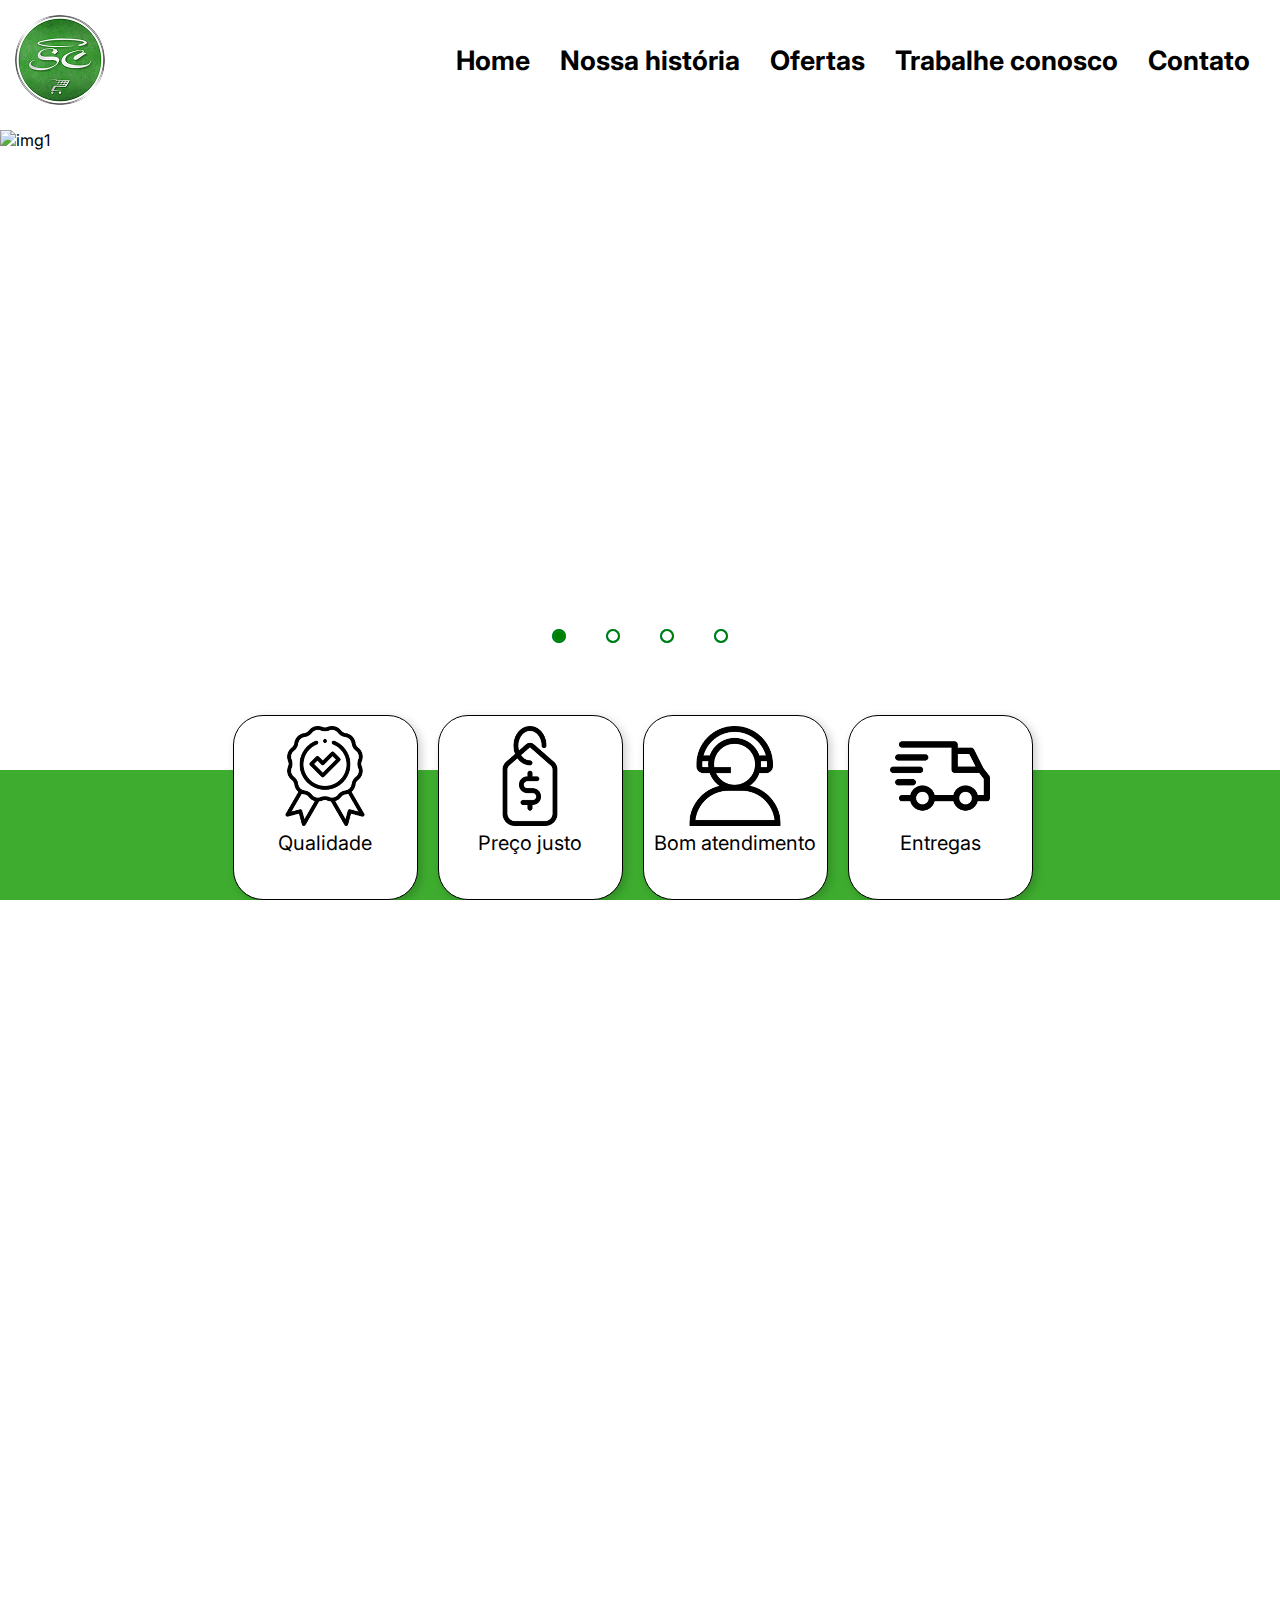
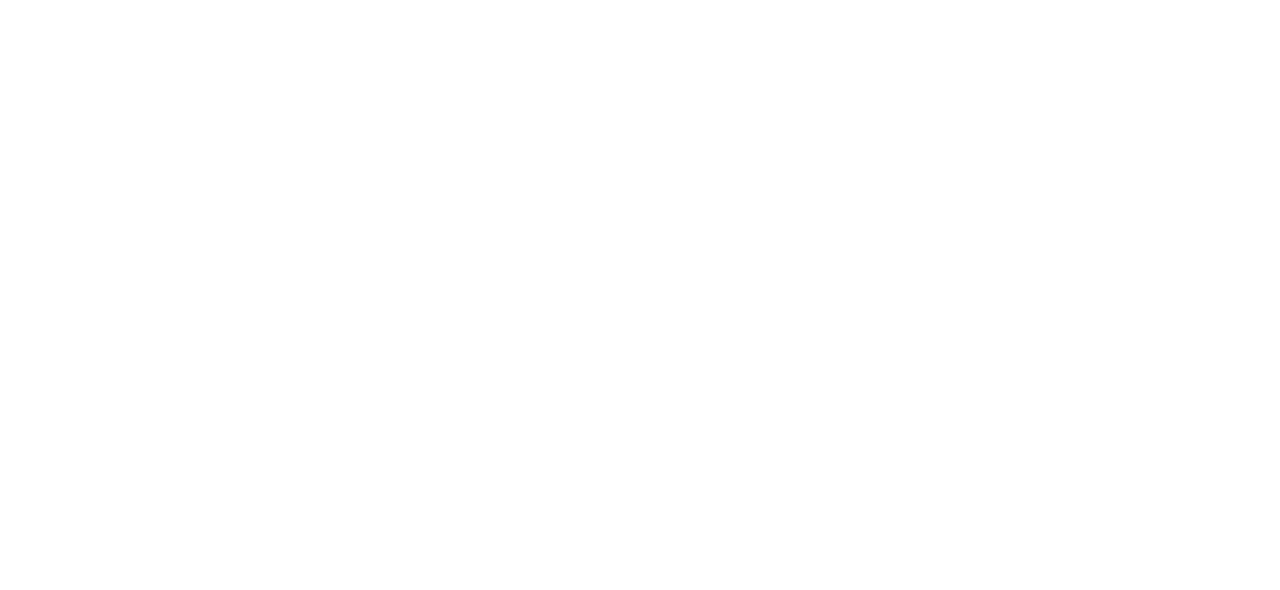
==== index.html @ c466f3b8 "estruturação do slider" ====
<!DOCTYPE html>
<html lang="pt-br">

<head>
  <meta charset="UTF-8">
  <meta name="viewport" content="width=device-width, initial-scale=1.0">
  <title>Supermercado SãoCarlos</title>
  <link rel="stylesheet" href="style.css">
  <link rel="preconnect" href="https://fonts.googleapis.com">
  <link rel="preconnect" href="https://fonts.gstatic.com" crossorigin>
  <link href="https://fonts.googleapis.com/css2?family=Inter:ital,opsz,wght@0,14..32,100..900;1,14..32,100..900&display=swap" rel="stylesheet">
</head>

<body>
  <header>
    <img src="./imagens/index/logo.png" alt="iconemercado">
    <nav>
      <ul>
        <li><a href="./index.html">Home</a></li>
        <li><a href="./nossahistoria.html">Nossa história</a></li>
        <li><a href="./ofertas.html">Ofertas</a></li>
        <li><a href="./trabalheconosco.html">Trabalhe conosco</a></li>
        <li><a href="./contato.html">Contato</a></li>
      </ul>
    </nav>
  </header>
  <main>
    <div class="slider">
      <div class="slides">
        <!--Radio-->
        <input type="radio" name="radio-btn" id="radio1">
        <input type="radio" name="radio-btn" id="radio2">
        <input type="radio" name="radio-btn" id="radio3">
        <input type="radio" name="radio-btn" id="radio4">
        <!--Fim Radio buttons-->
        <!--Slides imagens-->
        <div class="slide first">
          <img src="https://sujeitoprogramador.com/wp-content/uploads/2021/03/thumb-video.png" alt="img1">
        </div>
        <div class="slide">
          <img src="https://sujeitoprogramador.com/wp-content/uploads/2021/09/thumb.png" alt="img2">
        </div>
        <div class="slide">
          <img src="https://sujeitoprogramador.com/wp-content/uploads/2021/06/thumpost.png" alt="img3">
        </div>
        <div class="slide">
          <img src="https://sujeitoprogramador.com/wp-content/uploads/2018/12/qualpc.png" alt="img4">
        </div>
        <!--Fim slides imagens-->
        <!--Navigation auto-->
        <div class="navigation-auto">
          <div class="auto-btn1"></div>
          <div class="auto-btn2"></div>
          <div class="auto-btn3"></div>
          <div class="auto-btn4"></div>
        </div>
      </div>
      <div class="manual-navigation">
        <label for="radio1" class="manual-btn"></label>
        <label for="radio2" class="manual-btn"></label>
        <label for="radio3" class="manual-btn"></label>
        <label for="radio4" class="manual-btn"></label>
      </div>
    </div>
    <div class="quadrados">
      <div class="qualidade">
        <img src="./imagens/index/image1.png" alt="imagem">
        <p>Qualidade</p>
      </div>
      <div class="precojusto">
        <img src="./imagens/index/image2.png" alt="imagem">
        <p>Preço justo</p>
      </div>
      <div class="atendimento">
        <img src="./imagens/index/image3.png" alt="imagem">
        <p>Bom atendimento</p>
      </div>
      <div class="entregas">
        <img src="./imagens/index/image 4.png" alt="imagem">
        <p>Entregas</p>
      </div>
    </div>
    <div class="ofertasdia">
      <h2>Ofertas do dia</h2>
      <p>Referente ao dia 00/00/0000 até o dia 00/00/0000</p>
    </div>
    <div class="encomendas">
      <h2>Encomende suas compras</h2>
      <p>Levaremos até você <img src="" alt=""></p>
      <a href="/"><img src="./imagens/index/whatsapp.png" alt="imgzap">Encomendar</a>
    </div>
    <div class="conhecamercado">
      <h2>Conheça nosso mercado</h2>
      <iframe width="560" height="315" src="https://www.youtube.com/embed/LXb3EKWsInQ?si=wWZ_GEY2SlMzsTLs" title="YouTube video player" frameborder="0" allow="accelerometer; autoplay; clipboard-write; encrypted-media; gyroscope; picture-in-picture; web-share" referrerpolicy="strict-origin-when-cross-origin" allowfullscreen></iframe>
    </div>
    <div class="comoachar">
      <h2>Como nos achar</h2>
      <div class="gridmap">
        <div class="mapbox"><iframe src="https://www.google.com/maps/embed?pb=!1m18!1m12!1m3!1d3723.064448805074!2d-50.148378724967266!3d-21.070087980589612!2m3!1f0!2f0!3f0!3m2!1i1024!2i768!4f13.1!3m3!1m2!1s0x94962594e3938efb%3A0x237813ac8414fa59!2sSupermercado%20S%C3%A3o%20Carlos!5e0!3m2!1spt-BR!2sbr!4v1739805003700!5m2!1spt-BR!2sbr" width="600" height="450" style="border:0;" allowfullscreen="" loading="lazy" referrerpolicy="no-referrer-when-downgrade"></iframe></div>
        <div class="informacoesmapa">
          <h3>Endereço:</h3>
          <p>Av. Frei Marcelo Manília, 427 <br> Centro - Buritama - SP</p>
          <h3>Funcionamento:</h3>
          <p>Segunda a Sábado das 6:00 às 20:00 <br> Domingo das 6:00 às 13:00</p>
          <h3>Telefone</h3>
          <p>(18) 3691-2917</p>
          <a href="https://maps.app.goo.gl/c5a73NDTmuxBxToc8">Ver no maps</a>
        </div>
      </div>
    </div>
    <div class="cadastro"></div>
  </main>
  <footer> </footer>
  <script src="./script.js"></script>
</body>

</html>
---- style.css ----
* {
  margin: 0;
  padding: 0;
  box-sizing: border-box;
}

html,
body {
  margin: 0;
  padding: 0;
  box-sizing: border-box;
  font-family: "Inter";
  width: 100%;
  height: 100vh;
  overflow-x: hidden;
}

header {
  padding: 15px 15px 5px 15px;
  display: flex;
  justify-content: space-between;
  align-items: center;
  margin-bottom: 20px;
}

header ul {
  list-style: none;
  display: flex;
}

header img {
  width: 90px;
  height: 90px;
}

header a {
  color: black;
  font-weight: bold;
  font-size: 20pt;
  text-decoration: none;
  padding: 15px;
  transition: 0.15s;
}
header a:hover {
  border-bottom: 4px solid #3ead2f;
}

/* inicio slider */

.slider {
  margin: 0 auto 100px auto;
  width: 100vw;
  height: 60vh;
  overflow: hidden;
  position: relative;
}

.slides {
  width: 400%;
  height: 100%;
  display: flex;
}

.slides input {
  display: none;
}

.slide {
  width: 100vw;
  flex-shrink: 0;
  position: relative;
}

.slide img {
  width: 100vw;
  height: 100%;
  object-fit: cover;
}

.manual-navigation {
  position: absolute;
  bottom: 5%;
  left: 50%;
  transform: translateX(-50%);
  display: flex;
}

.manual-btn {
  border: 2px solid green;
  padding: 5px;
  border-radius: 10px;
  cursor: pointer;
  transition: 0.5s;
}

.manual-btn:not(:last-child) {
  margin-right: 40px;
}

.manual-btn:hover {
  background-color: green;
}

#radio1:checked ~ .first {
  margin-left: 0;
  transition: 1s;
}
#radio2:checked ~ .first {
  margin-left: -100vw;
  transition: 1s;
}
#radio3:checked ~ .first {
  margin-left: -200vw;
  transition: 1s;
}
#radio4:checked ~ .first {
  margin-left: -300vw;
  transition: 1s;
}

.navigation-auto div {
  border: 2px solid #20a6ff;
  padding: 5px;
  border-radius: 10px;
  cursor: pointer;
  transition: 0.5s;
}

.navigation-auto {
  position: absolute;
  bottom: 5%;
  left: 50%;
  transform: translateX(-50%);
  display: flex;
}

.navigation-auto div:not(:last-child) {
  margin-right: 40px;
}

#radio1:checked ~ .navigation-auto .auto-btn1 {
  background-color: green;
}
#radio2:checked ~ .navigation-auto .auto-btn2 {
  background-color: green;
}
#radio3:checked ~ .navigation-auto .auto-btn3 {
  background-color: green;
}
#radio4:checked ~ .navigation-auto .auto-btn4 {
  background-color: green;
}
/* fim slider */

.quadrados {
  background-color: #3ead2f;
  padding: 15px;
  text-align: center;
  font-size: 15pt;
}

.qualidade,
.precojusto,
.atendimento,
.entregas {
  background-color: #fff;
  width: 185px;
  height: 185px;
  border: 0.5px solid black;
  box-shadow: 3px 3px 10px rgba(0, 0, 0, 0.2);
  border-radius: 30px;
  text-align: center;
  display: inline-block;
  margin-right: 15px;
  padding: 10px 10px 0px 10px;
  position: relative;
  top: -70px;
}

.encomendas {
  padding: 15px;
  text-align: center;
}

.encomendas a {
  color: black;
  margin: auto;
  text-decoration: none;
  padding: 15px;
  border: 1px solid black;
  border-radius: 5px;
  display: inline-block;
}

.encomendas img {
  display: inline-block;
  width: 50px;
  height: 50px;
}

.conhecamercado {
  background-color: #3ead2f;
  text-align: center;
  padding: 15px;
}

.comoachar {
  padding: 15px;
}

.comoachar h2 {
  text-align: center;
}

.gridmap {
  display: grid;
  grid-template-columns: 1fr 1fr;
  padding: 10px;
}

.mapbox {
  position: relative;
  height: 500px;
  width: 600px;
  background: #fff;
}

.mapbox iframe {
  width: 100%;
  height: 100%;
}

.informacoesmapa a {
  text-decoration: none;
  color: #fff;
  background-color: #3ead2f;
  padding: 15px;
  margin: 15px;
  border-radius: 15px;
}

.cadastro {
  background-color: #3ead2f;
}

footer {
  background-color: #3ead2f;
}
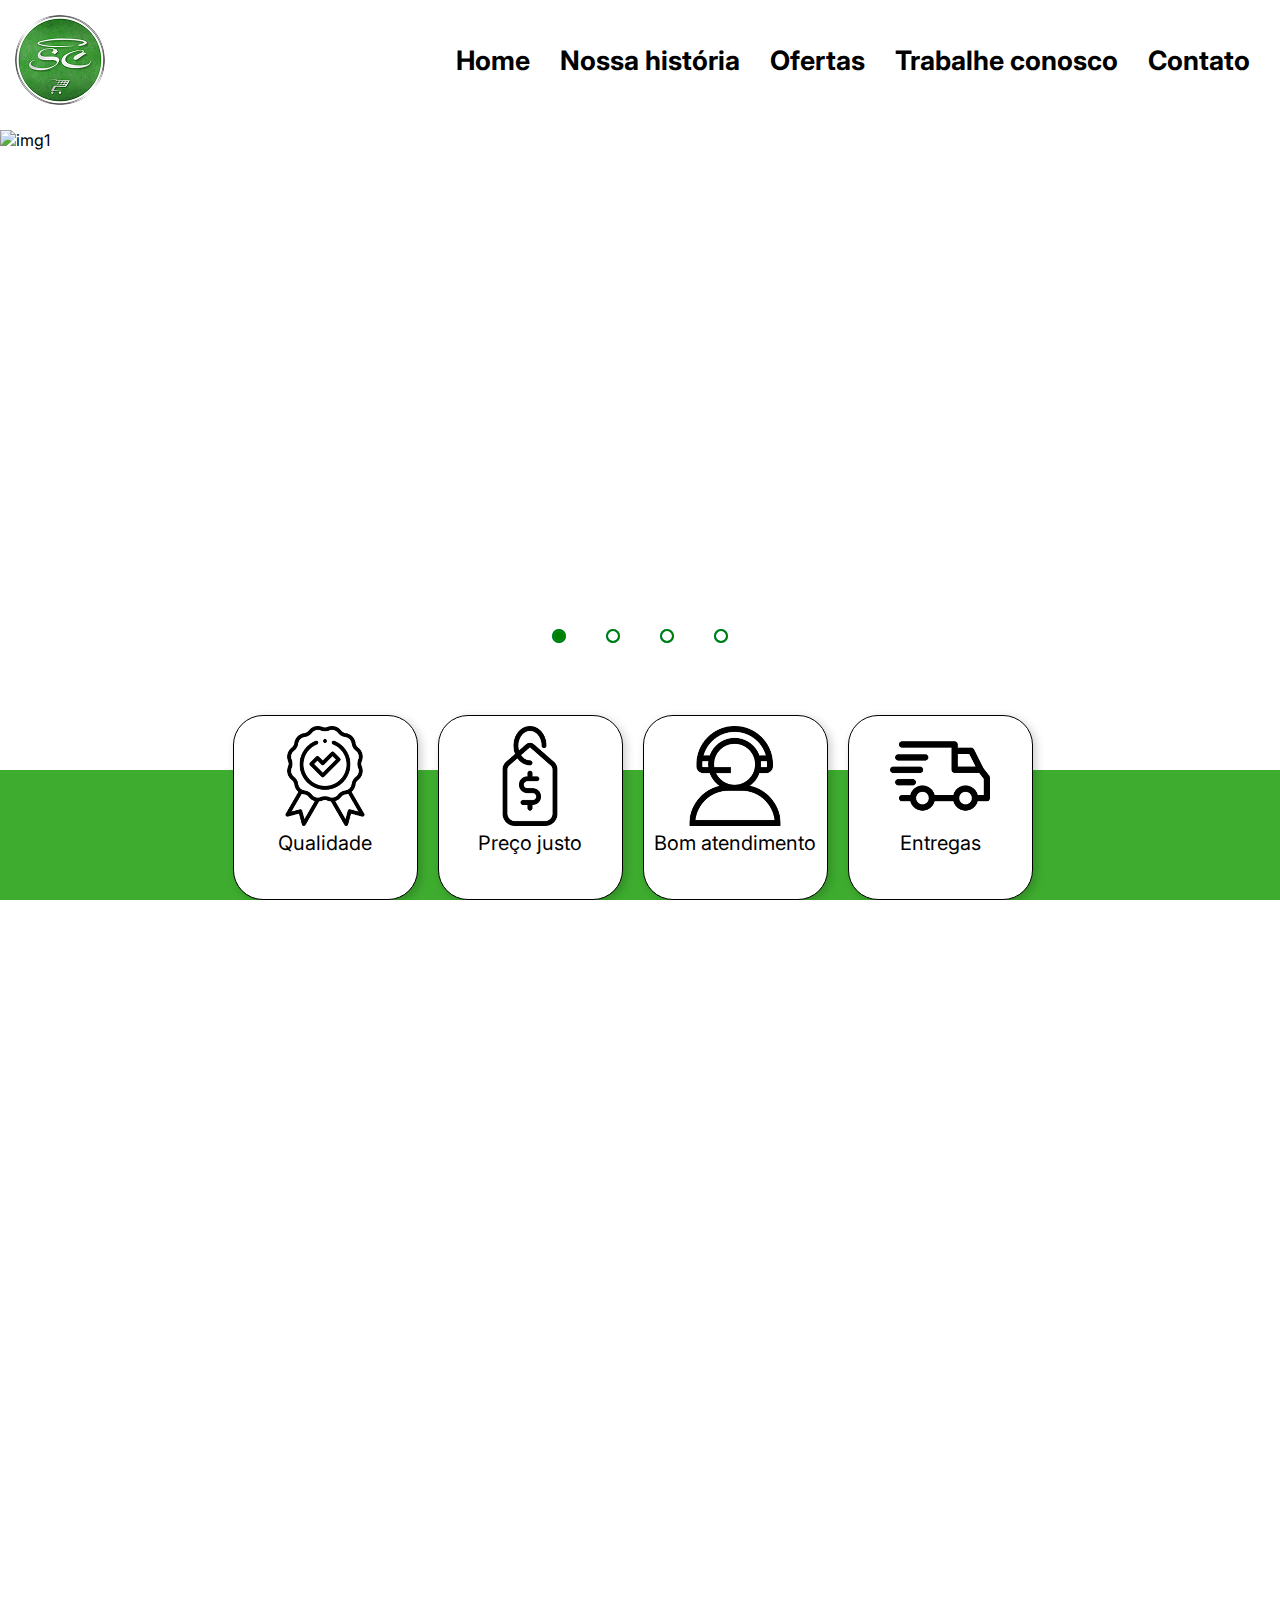
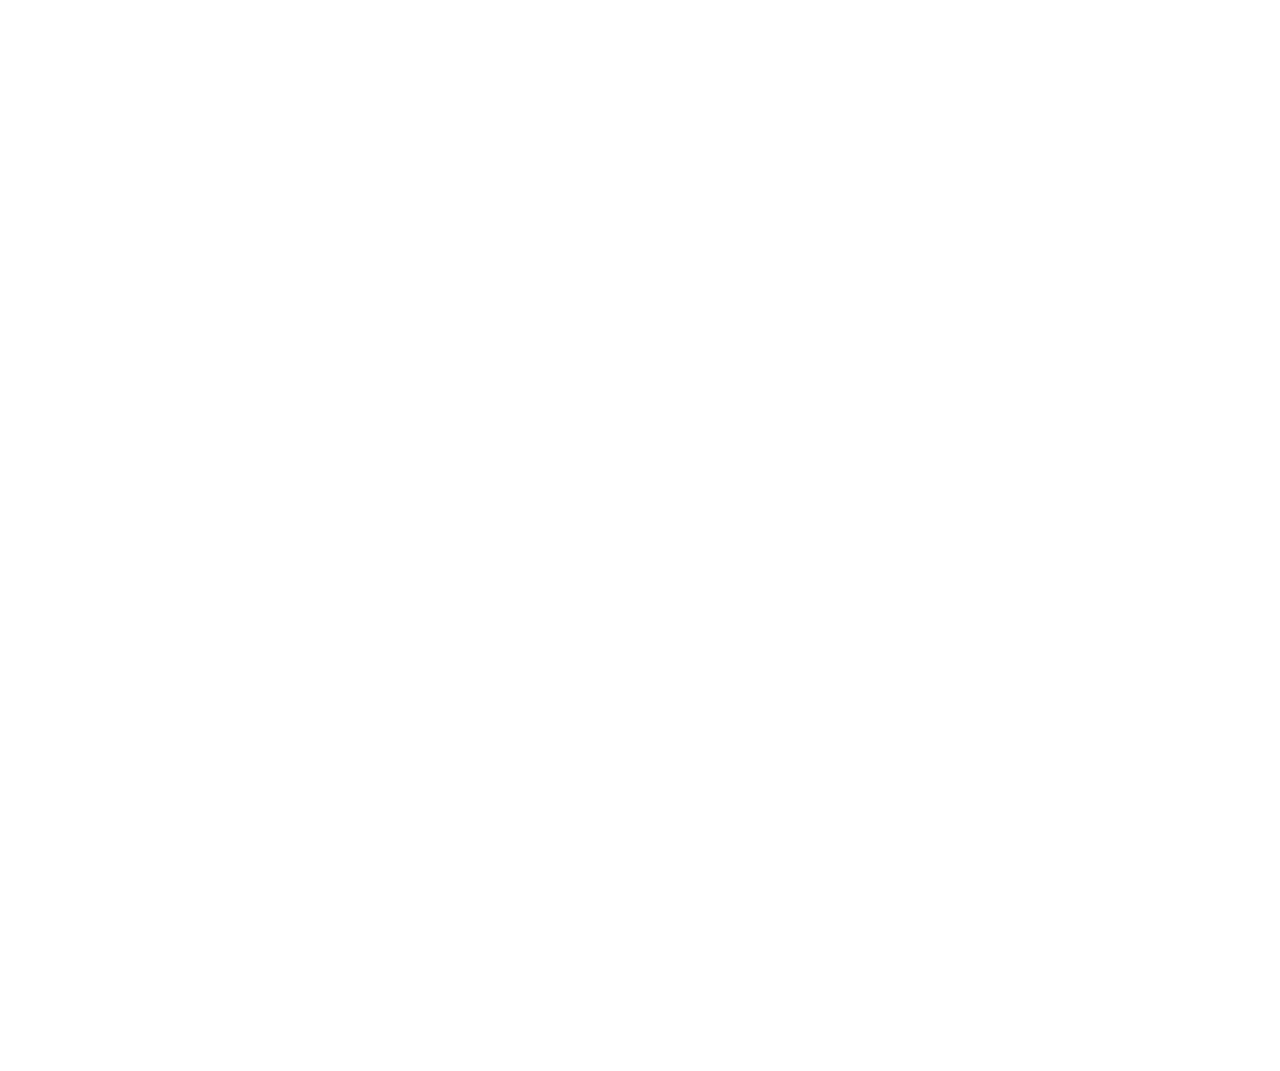
==== commit b258a224: "estruturando footer" ====
--- a/index.html
+++ b/index.html
@@ -110,7 +110,33 @@
     </div>
     <div class="cadastro"></div>
   </main>
-  <footer> </footer>
+  <footer>
+    <div class="iconmercado">
+      <img src="./imagens/index/mercadoiconfooter.png" alt="">
+    </div>
+    <div class="iconsfooter">
+      <img src="./imagens/index/iconfooter1.png" alt="">
+      <img src="./imagens/index/iconfooter2.png" alt="">
+      <img src="./imagens/index/iconfooter3.png" alt="">
+      <img src="./imagens/index/iconfooter4.png" alt="">
+    </div>
+    <div class="descricaofooter">
+      <div class="localidade">
+        <h3>Localidade:</h3>
+        <p>Rua Machado de Assis, 12122 <br> Buritama - sp </p>
+      </div>
+      <div class="funcionamento">
+        <h3>Funcionamento:</h3>
+        <p>Segunda a sabado das 6:00 até 20:00 e ao domigo das 6:00 até às 13:00</p>
+      </div>
+      <div class="contato">
+        <h3>Contato:</h3>
+        <p><img src="./imagens/index/whatsappiconfooter.png" alt="">(18) 3691-2917</p>
+        <p><img src="./imagens/index/instagramiconfooter.png" alt=""><a href="https://www.instagram.com/sm_saocarlos/">@sm_saocarlos</a></p>
+        <p><img src="./imagens/index/facebookiconfooter.png" alt=""><a href="https://www.facebook.com/smsaocarlos/?locale=pt_BR">Supermercado São Carlos</a></p>
+      </div>
+    </div>
+  </footer>
   <script src="./script.js"></script>
 </body>
 
--- a/style.css
+++ b/style.css
@@ -15,6 +15,7 @@
   overflow-x: hidden;
 }
 
+/* inicio header */
 header {
   padding: 15px 15px 5px 15px;
   display: flex;
@@ -44,6 +45,7 @@
 header a:hover {
   border-bottom: 4px solid #3ead2f;
 }
+/* fim header */
 
 /* inicio slider */
 
@@ -243,6 +245,39 @@
   background-color: #3ead2f;
 }
 
+/* inicio footer */
 footer {
   background-color: #3ead2f;
-}
+  padding: 20px;
+}
+
+.iconmercado img {
+  margin: auto;
+  display: block;
+}
+
+.iconsfooter {
+  text-align: center;
+  margin: 50px 0px;
+}
+
+.iconsfooter img:not(:last-child) {
+  margin-right: 250px;
+}
+
+.descricaofooter {
+  display: flex;
+  justify-content: center;
+  color: white;
+}
+
+.descricaofooter div:not(:last-child) {
+  margin-right: 50px;
+}
+
+.descricaofooter a {
+  text-decoration: none;
+  color: white;
+}
+
+/* fim footer */
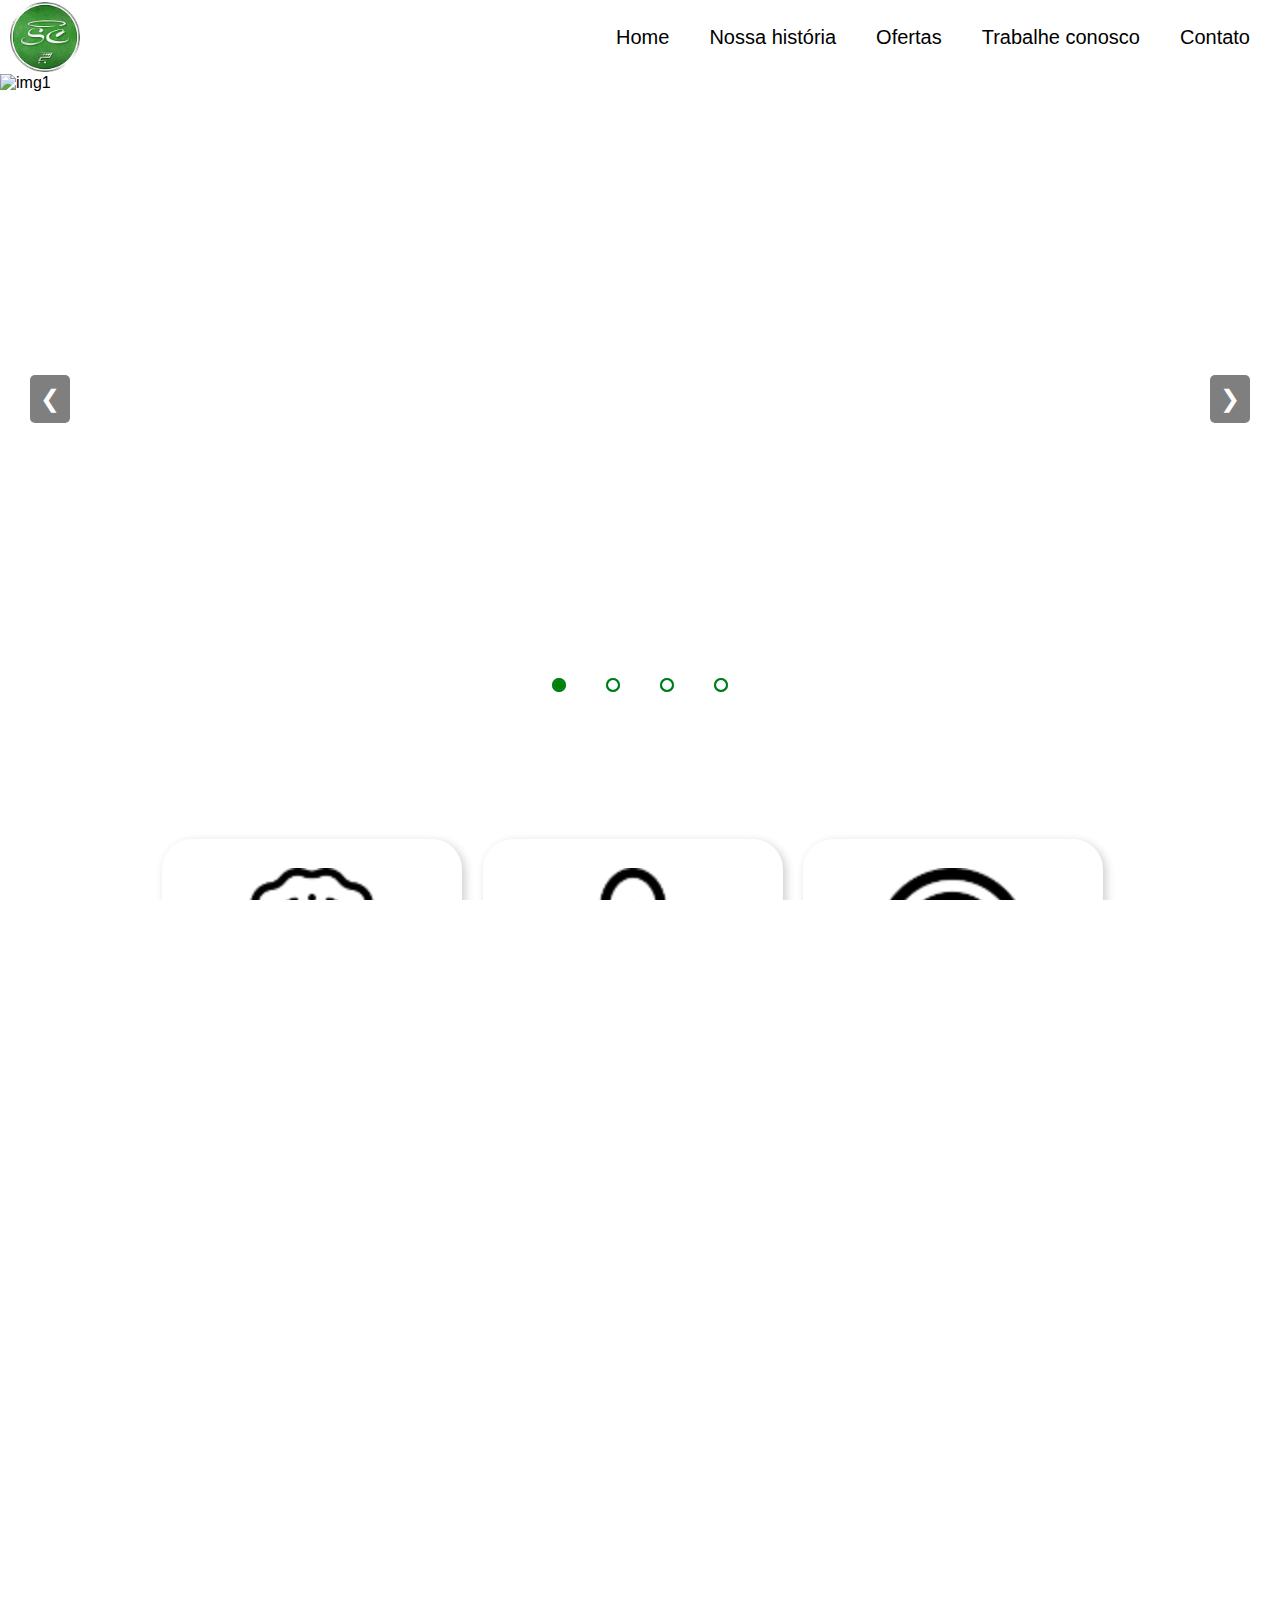
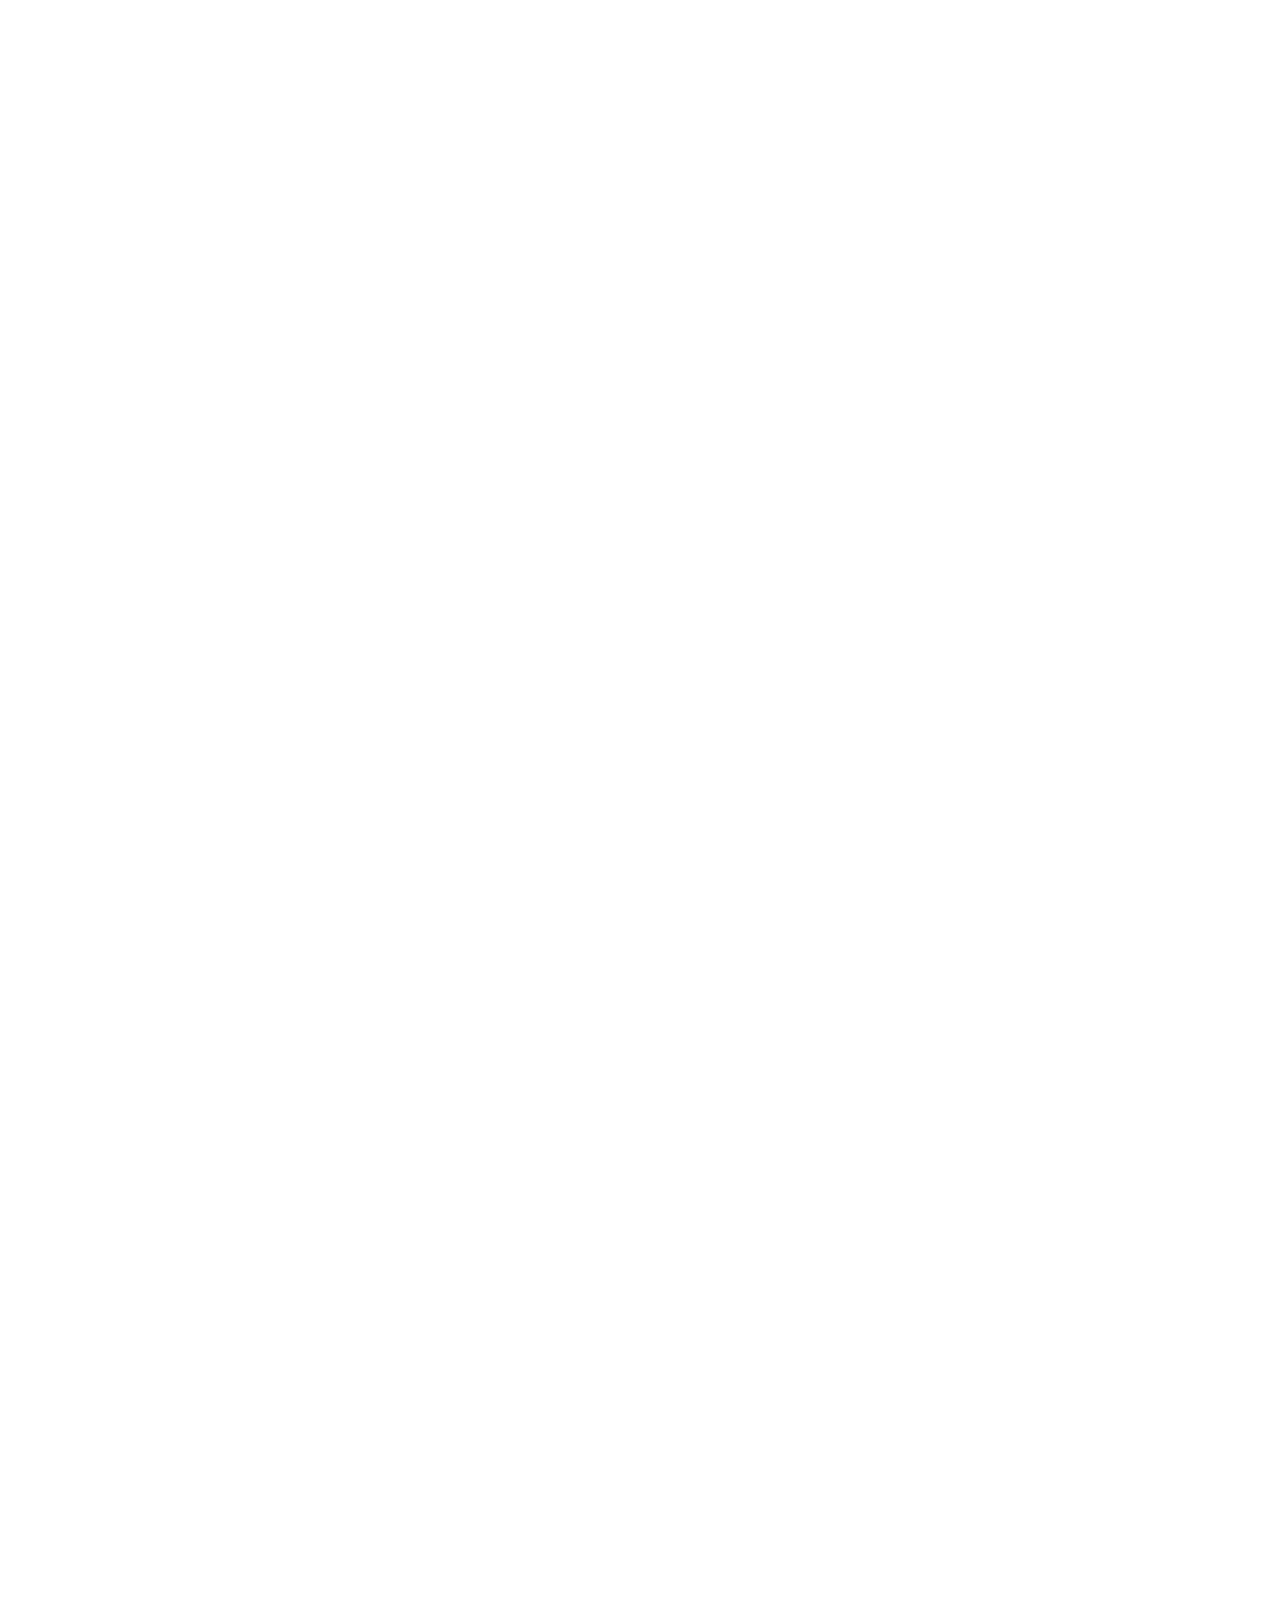
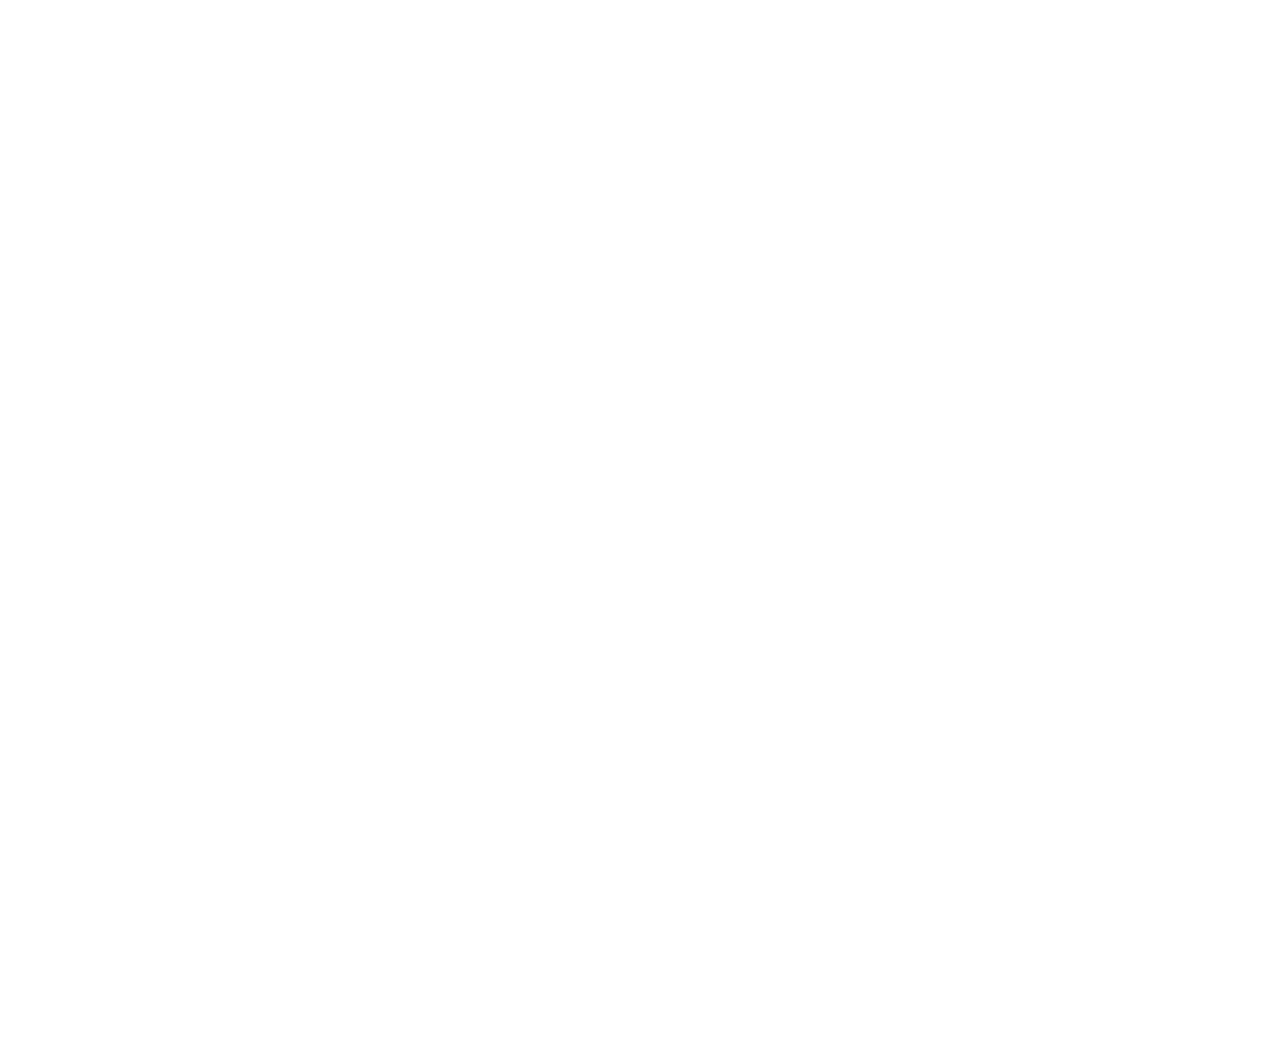
==== commit 38eae827: "alterações nos diretórios e mudanças no index" ====
--- a/index.html
+++ b/index.html
@@ -5,7 +5,9 @@
   <meta charset="UTF-8">
   <meta name="viewport" content="width=device-width, initial-scale=1.0">
   <title>Supermercado SãoCarlos</title>
-  <link rel="stylesheet" href="style.css">
+  <link rel="stylesheet" href="./style/index.css">
+  <link rel="stylesheet" href="./style/header.css">
+  <link rel="stylesheet" href="./style/footer.css">
   <link rel="preconnect" href="https://fonts.googleapis.com">
   <link rel="preconnect" href="https://fonts.gstatic.com" crossorigin>
   <link href="https://fonts.googleapis.com/css2?family=Inter:ital,opsz,wght@0,14..32,100..900;1,14..32,100..900&display=swap" rel="stylesheet">
@@ -24,6 +26,8 @@
       </ul>
     </nav>
   </header>
+
+
   <main>
     <div class="slider">
       <div class="slides">
@@ -55,6 +59,9 @@
           <div class="auto-btn4"></div>
         </div>
       </div>
+
+      <button class="prev">&#10094;</button>
+      <button class="next">&#10095;</button>
       <div class="manual-navigation">
         <label for="radio1" class="manual-btn"></label>
         <label for="radio2" class="manual-btn"></label>
@@ -62,37 +69,60 @@
         <label for="radio4" class="manual-btn"></label>
       </div>
     </div>
+
     <div class="quadrados">
       <div class="qualidade">
         <img src="./imagens/index/image1.png" alt="imagem">
-        <p>Qualidade</p>
+        <p class="titulo-quadrado">Qualidade</p>
       </div>
       <div class="precojusto">
         <img src="./imagens/index/image2.png" alt="imagem">
-        <p>Preço justo</p>
+        <p class="titulo-quadrado">Preço justo</p>
       </div>
       <div class="atendimento">
         <img src="./imagens/index/image3.png" alt="imagem">
-        <p>Bom atendimento</p>
+        <p class="titulo-quadrado">Bom atendimento</p>
       </div>
       <div class="entregas">
         <img src="./imagens/index/image 4.png" alt="imagem">
-        <p>Entregas</p>
+        <p class="titulo-quadrado">Entregas</p>
       </div>
     </div>
+
+
+    <div class="banner_frutas">
+      <img src="imagens/imagens frutas.svg">
+    </div>
+
+
     <div class="ofertasdia">
       <h2>Ofertas do dia</h2>
       <p>Referente ao dia 00/00/0000 até o dia 00/00/0000</p>
+      <div class="fundo_ofertas">
+        <img src="imagens/oferta.png">
+        <img src="imagens/oferta.png">
+        <img src="imagens/oferta.png">
+      </div>
     </div>
+
     <div class="encomendas">
       <h2>Encomende suas compras</h2>
       <p>Levaremos até você <img src="" alt=""></p>
       <a href="/"><img src="./imagens/index/whatsapp.png" alt="imgzap">Encomendar</a>
     </div>
+
     <div class="conhecamercado">
       <h2>Conheça nosso mercado</h2>
-      <iframe width="560" height="315" src="https://www.youtube.com/embed/LXb3EKWsInQ?si=wWZ_GEY2SlMzsTLs" title="YouTube video player" frameborder="0" allow="accelerometer; autoplay; clipboard-write; encrypted-media; gyroscope; picture-in-picture; web-share" referrerpolicy="strict-origin-when-cross-origin" allowfullscreen></iframe>
+      <div class="videos">
+        <iframe width="60%" height="600px" src="https://www.youtube.com/embed/LXb3EKWsInQ?si=wWZ_GEY2SlMzsTLs" title="YouTube video player" frameborder="0" allow="accelerometer; autoplay; clipboard-write; encrypted-media; gyroscope; picture-in-picture; web-share" referrerpolicy="strict-origin-when-cross-origin" allowfullscreen></iframe>
+        <div class="iconsVideos">
+          <iframe width="15%" height="200px" src="https://www.youtube.com/embed/LXb3EKWsInQ?si=wWZ_GEY2SlMzsTLs" title="YouTube video player" frameborder="0" allow="accelerometer; autoplay; clipboard-write; encrypted-media; gyroscope; picture-in-picture; web-share" referrerpolicy="strict-origin-when-cross-origin" allowfullscreen></iframe>
+          <iframe width="15%" height="200px" src="https://www.youtube.com/embed/LXb3EKWsInQ?si=wWZ_GEY2SlMzsTLs" title="YouTube video player" frameborder="0" allow="accelerometer; autoplay; clipboard-write; encrypted-media; gyroscope; picture-in-picture; web-share" referrerpolicy="strict-origin-when-cross-origin" allowfullscreen></iframe>
+          <iframe width="15%" height="200px" src="https://www.youtube.com/embed/LXb3EKWsInQ?si=wWZ_GEY2SlMzsTLs" title="YouTube video player" frameborder="0" allow="accelerometer; autoplay; clipboard-write; encrypted-media; gyroscope; picture-in-picture; web-share" referrerpolicy="strict-origin-when-cross-origin" allowfullscreen></iframe>
+        </div>
+      </div>
     </div>
+
     <div class="comoachar">
       <h2>Como nos achar</h2>
       <div class="gridmap">
@@ -110,6 +140,7 @@
     </div>
     <div class="cadastro"></div>
   </main>
+
   <footer>
     <div class="iconmercado">
       <img src="./imagens/index/mercadoiconfooter.png" alt="">
@@ -137,7 +168,8 @@
       </div>
     </div>
   </footer>
-  <script src="./script.js"></script>
 </body>
 
+<script src="./script/script.js"></script>
+
 </html>--- a/style/index.css
+++ b/style/index.css
@@ -0,0 +1,297 @@
+* {
+  margin: 0;
+  padding: 0;
+  box-sizing: border-box;
+}
+
+html,
+body {
+  margin: 0;
+  padding: 0;
+  box-sizing: border-box;
+  font-family: "Segoe UI", Arial, sans-serif;
+  width: 100%;
+  height: 100vh;
+  overflow-x: hidden;
+}
+
+/* inicio slider */
+
+.slider {
+  margin: 0 auto 200px auto;
+  width: 100vw;
+  overflow: hidden;
+  position: relative;
+}
+
+.slides {
+  width: 400%;
+  height: 650px;
+  display: flex;
+}
+
+.slides input {
+  display: none;
+}
+
+.slide {
+  width: 100vw;
+  flex-shrink: 0;
+  position: relative;
+}
+
+.slide img {
+  width: 100vw;
+  height: 100%;
+  object-fit: cover;
+}
+
+.manual-navigation {
+  position: absolute;
+  bottom: 5%;
+  left: 50%;
+  transform: translateX(-50%);
+  display: flex;
+}
+
+.manual-btn {
+  border: 2px solid green;
+  padding: 5px;
+  border-radius: 10px;
+  cursor: pointer;
+  transition: 0.5s;
+}
+
+.manual-btn:not(:last-child) {
+  margin-right: 40px;
+}
+
+.manual-btn:hover {
+  background-color: green;
+}
+
+#radio1:checked ~ .first {
+  margin-left: 0;
+  transition: 1s;
+}
+#radio2:checked ~ .first {
+  margin-left: -100vw;
+  transition: 1s;
+}
+#radio3:checked ~ .first {
+  margin-left: -200vw;
+  transition: 1s;
+}
+#radio4:checked ~ .first {
+  margin-left: -300vw;
+  transition: 1s;
+}
+
+.navigation-auto div {
+  border: 2px solid #20a6ff;
+  padding: 5px;
+  border-radius: 10px;
+  cursor: pointer;
+  transition: 0.5s;
+}
+
+.navigation-auto {
+  position: absolute;
+  bottom: 5%;
+  left: 50%;
+  transform: translateX(-50%);
+  display: flex;
+}
+
+.navigation-auto div:not(:last-child) {
+  margin-right: 40px;
+}
+
+#radio1:checked ~ .navigation-auto .auto-btn1 {
+  background-color: green;
+}
+#radio2:checked ~ .navigation-auto .auto-btn2 {
+  background-color: green;
+}
+#radio3:checked ~ .navigation-auto .auto-btn3 {
+  background-color: green;
+}
+#radio4:checked ~ .navigation-auto .auto-btn4 {
+  background-color: green;
+}
+
+.slider button {
+  position: absolute;
+  top: 50%;
+  transform: translateY(-50%);
+  background-color: rgba(0, 0, 0, 0.5);
+  color: white;
+  border: none;
+  cursor: pointer;
+  font-size: 24px;
+  padding: 10px;
+  border-radius: 5px;
+  z-index: 10;
+  transition: background 0.3s;
+}
+
+.slider button:hover {
+  background-color: rgba(0, 0, 0, 0.8);
+}
+
+/* Posicionamento das setas */
+.prev {
+  left: 30px;
+}
+
+.next {
+  right: 30px;
+}
+/* fim slider */
+
+.quadrados {
+  background-color: #3ead2f;
+  padding: 15px;
+  text-align: center;
+  font-size: 15pt;
+}
+
+.qualidade,
+.precojusto,
+.atendimento,
+.entregas {
+  background-color: #fff;
+  width: 300px;
+  height: 300px;
+  box-shadow: 3px 3px 10px rgba(0, 0, 0, 0.2);
+  border-radius: 30px;
+  text-align: center;
+  display: inline-flex;
+  margin-right: 15px;
+  padding: 10px 10px 0px 10px;
+  position: relative;
+  top: -100px;
+  flex-direction: column;
+  align-items: center;
+  justify-content: center;
+  gap: 30px;
+}
+
+.quadrados img {
+  height: 200px;
+  width: 200px;
+}
+
+.titulo-quadrado {
+  font-size: 20px;
+}
+
+.banner_frutas img {
+  height: 200px;
+  width: 100vw;
+  object-fit: cover;
+}
+
+.ofertasdia {
+  margin-top: 40px;
+  text-align: center;
+}
+.ofertasdia p {
+  margin-bottom: 90px;
+}
+
+.fundo_ofertas {
+  background-image: url("../imagens/Ofertas_fundo.png");
+  height: 400px;
+  width: 100%;
+}
+.fundo_ofertas img {
+  height: 400px;
+  width: 300px;
+  position: relative;
+  top: -40px;
+  margin: 0 30px;
+}
+
+.fundo_ofertas img:hover {
+  filter: opacity(0.9);
+}
+
+.encomendas {
+  padding: 15px;
+  text-align: center;
+}
+
+.encomendas a {
+  color: black;
+  margin: auto;
+  text-decoration: none;
+  padding: 15px;
+  border: 1px solid black;
+  border-radius: 5px;
+  display: inline-block;
+}
+
+.encomendas img {
+  display: inline-block;
+  width: 50px;
+  height: 50px;
+}
+
+.conhecamercado {
+  background-color: #3ead2f;
+  text-align: center;
+  padding: 15px;
+}
+.videos {
+  display: flex;
+  gap: 10px;
+}
+.iconsVideos {
+  height: 500px;
+}
+.iconsVideos iframe {
+  display: block;
+  height: 180px;
+  width: 100%;
+  margin-bottom: 30px;
+}
+
+.comoachar {
+  padding: 15px;
+}
+
+.comoachar h2 {
+  text-align: center;
+}
+
+.gridmap {
+  display: grid;
+  grid-template-columns: 1fr 1fr;
+  padding: 10px;
+}
+
+.mapbox {
+  position: relative;
+  height: 500px;
+  width: 600px;
+  background: #fff;
+}
+
+.mapbox iframe {
+  width: 100%;
+  height: 100%;
+}
+
+.informacoesmapa a {
+  text-decoration: none;
+  color: #fff;
+  background-color: #3ead2f;
+  padding: 15px;
+  margin: 15px;
+  border-radius: 15px;
+}
+
+.cadastro {
+  background-color: #3ead2f;
+}
--- a/style/header.css
+++ b/style/header.css
@@ -0,0 +1,33 @@
+* {
+  margin: 0;
+  padding: 0;
+  box-sizing: border-box;
+  font-family: "Segoe UI", Arial, sans-serif;
+}
+
+header {
+  display: flex;
+  justify-content: space-between;
+  align-items: center;
+  padding: 2px 10px;
+}
+
+header ul {
+  list-style: none;
+  display: flex;
+}
+
+header img {
+  width: 70px;
+  height: 70px;
+}
+
+header a {
+  color: black;
+  font-size: 15pt;
+  text-decoration: none;
+  padding: 20px;
+}
+header a:hover {
+  border-bottom: 6px solid #3ead2f;
+}
--- a/style/footer.css
+++ b/style/footer.css
@@ -0,0 +1,40 @@
+* {
+  margin: 0;
+  padding: 0;
+  box-sizing: border-box;
+  font-family: "Segoe UI", Arial, sans-serif;
+}
+
+footer {
+  background-color: #3ead2f;
+  padding: 20px;
+}
+
+.iconmercado img {
+  margin: auto;
+  display: block;
+}
+
+.iconsfooter {
+  text-align: center;
+  margin: 50px 0px;
+}
+
+.iconsfooter img:not(:last-child) {
+  margin-right: 250px;
+}
+
+.descricaofooter {
+  display: flex;
+  justify-content: center;
+  color: white;
+}
+
+.descricaofooter div:not(:last-child) {
+  margin-right: 50px;
+}
+
+.descricaofooter a {
+  text-decoration: none;
+  color: white;
+}
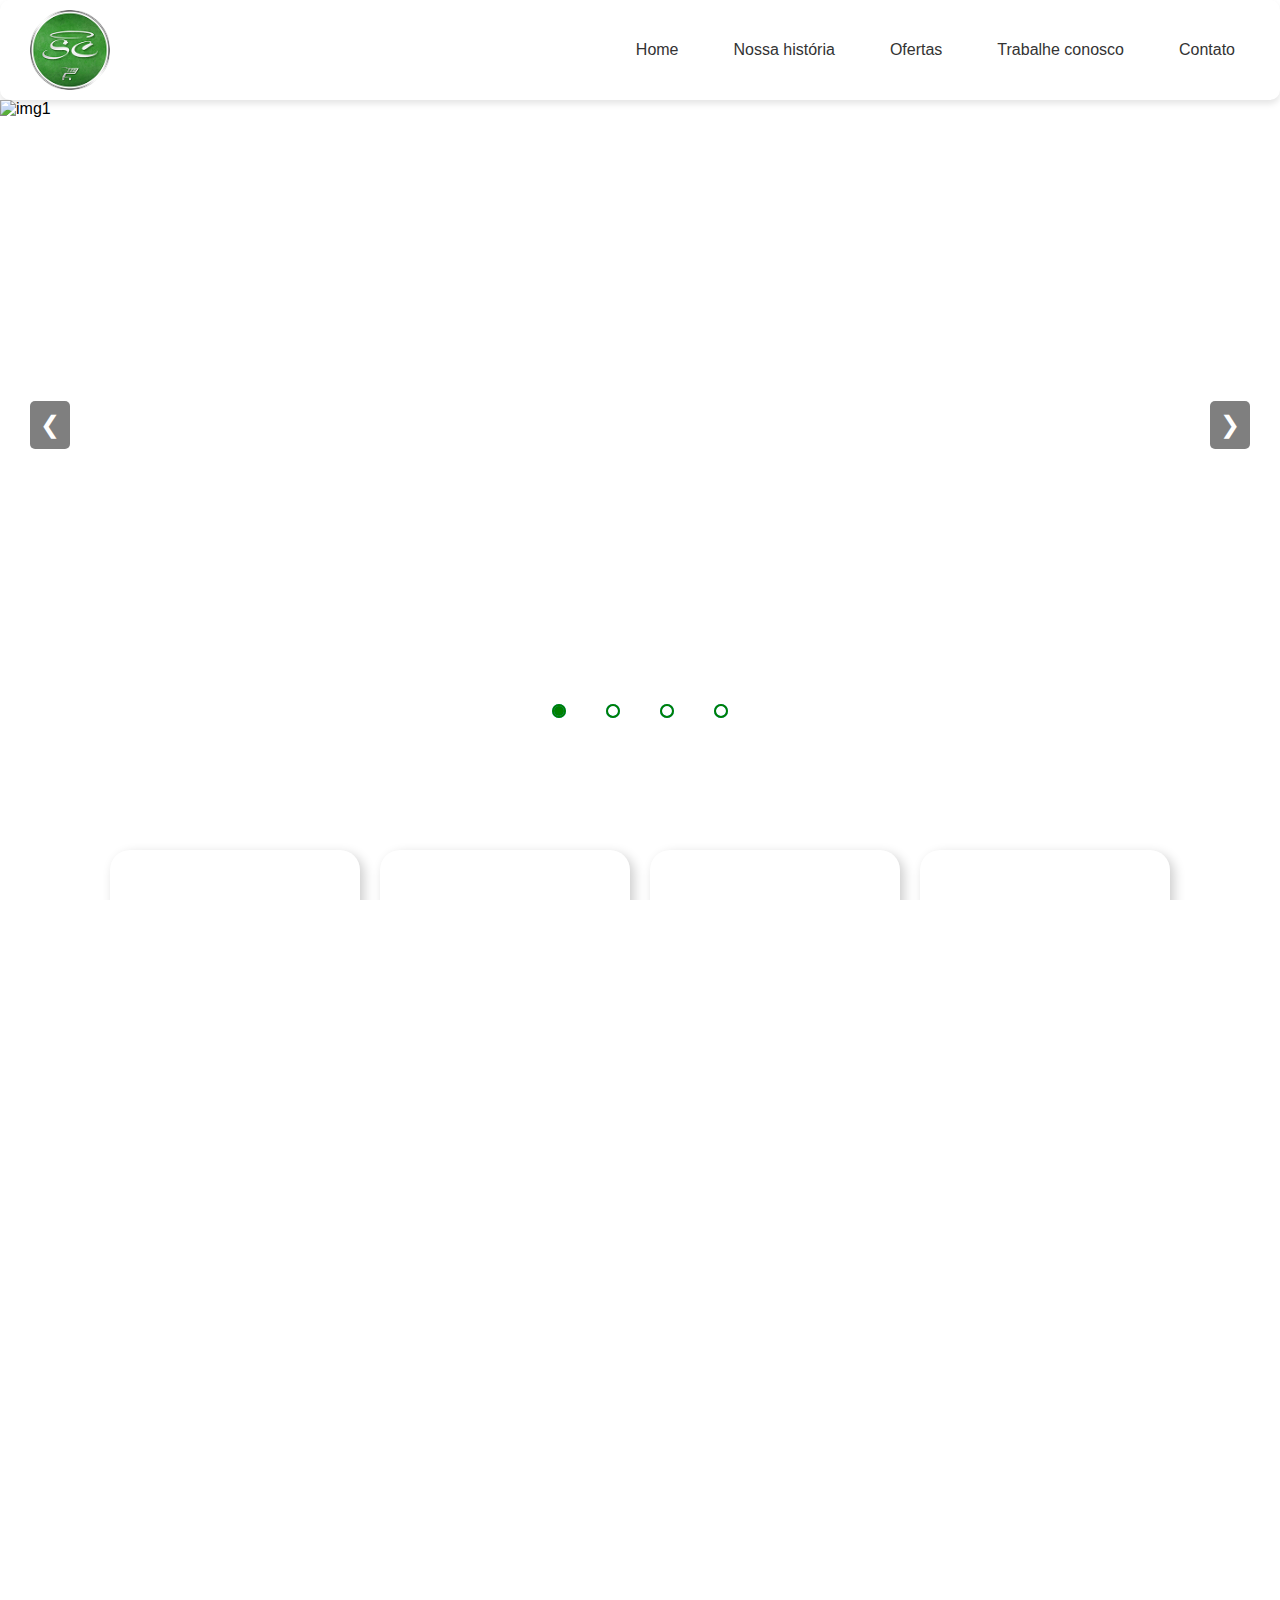
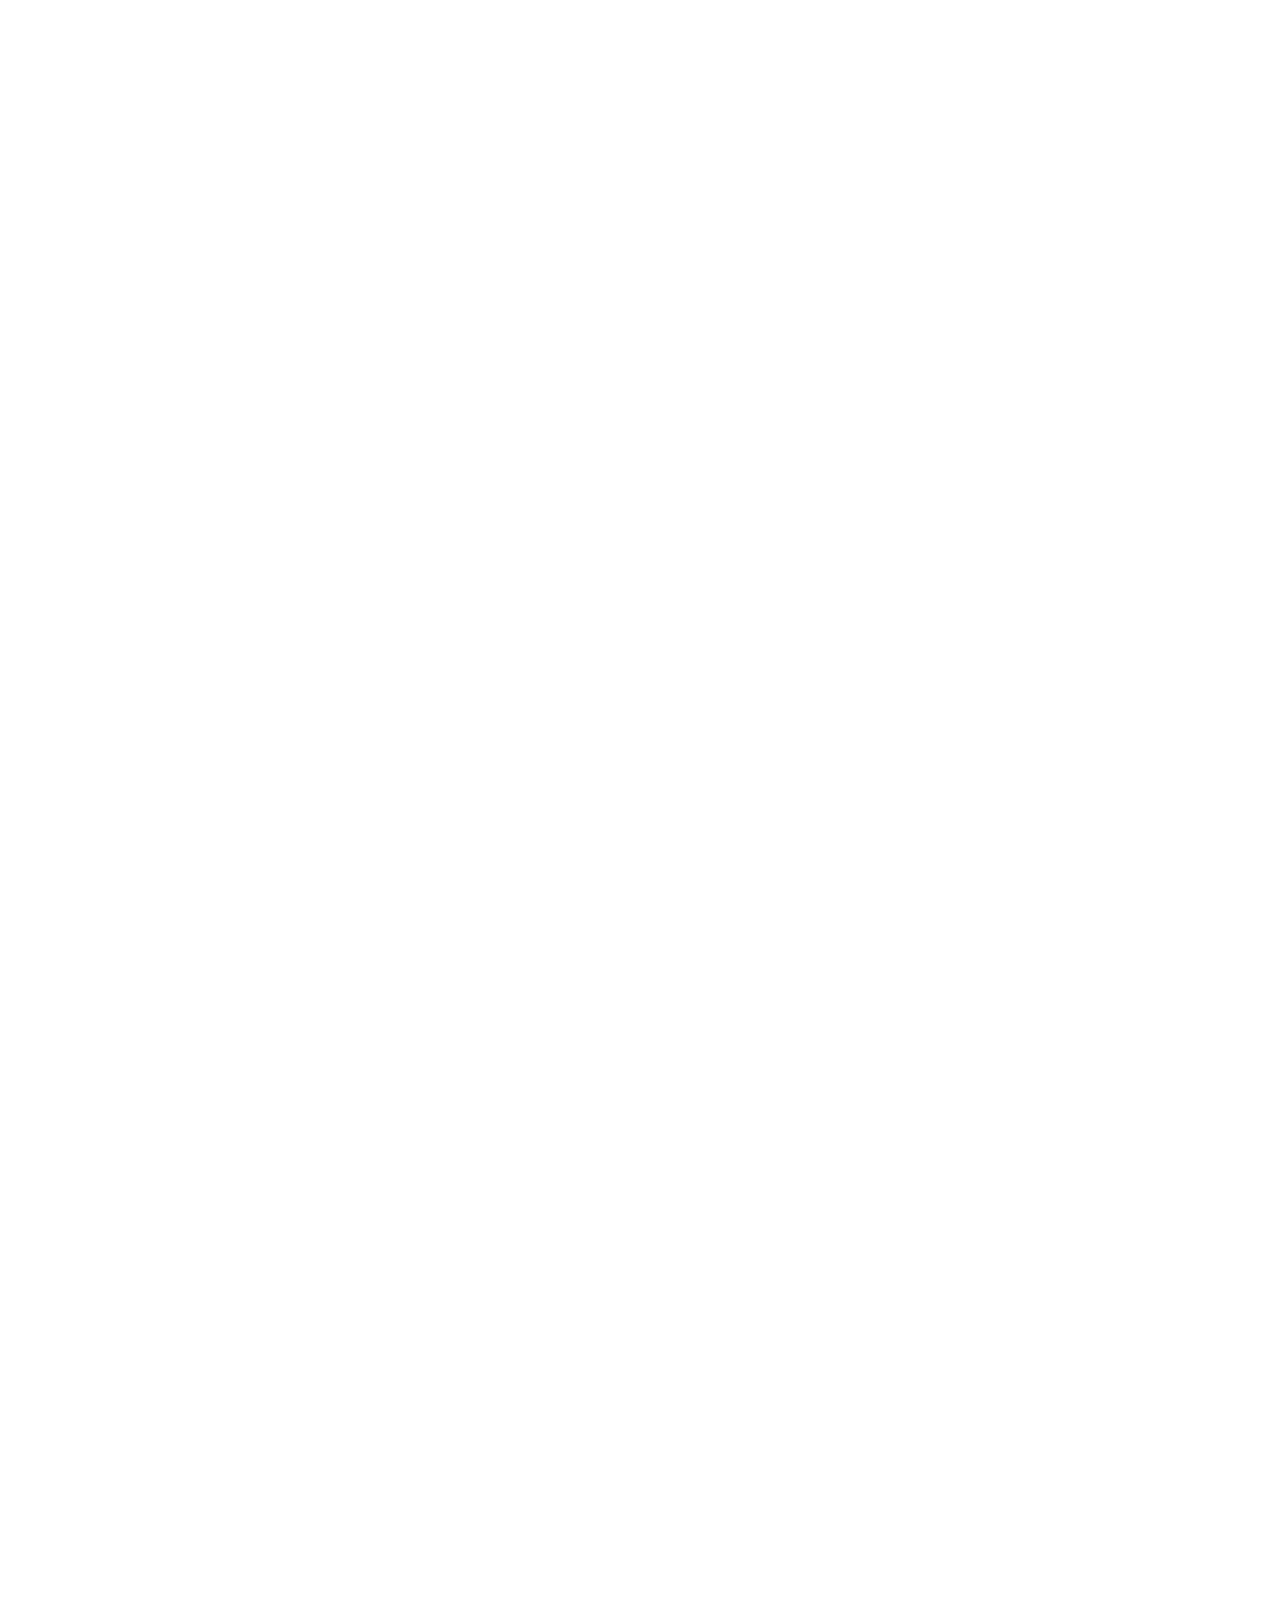
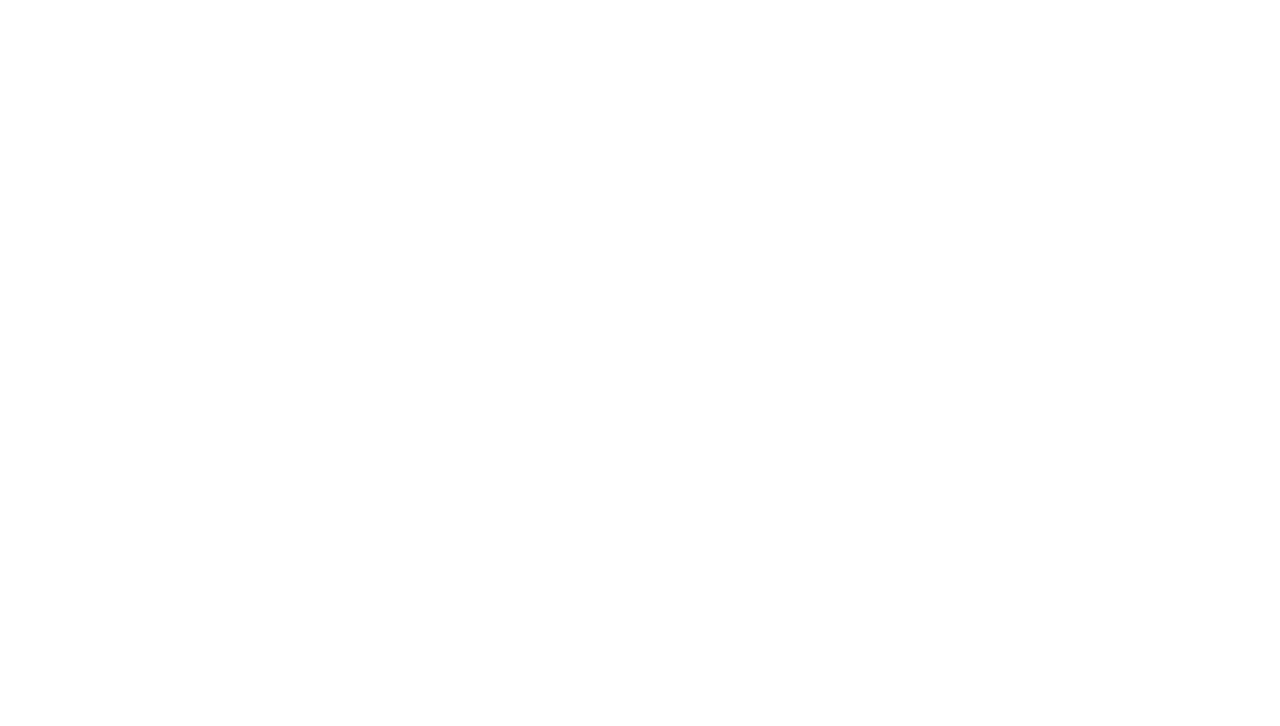
==== commit c2c1cd9a: "aperfeiçoando index" ====
--- a/index.html
+++ b/index.html
@@ -15,7 +15,7 @@
 
 <body>
   <header>
-    <img src="./imagens/index/logo.png" alt="iconemercado">
+    <img src="./imagens/index/logo.png" alt="Ícone Mercado">
     <nav>
       <ul>
         <li><a href="./index.html">Home</a></li>
@@ -26,6 +26,7 @@
       </ul>
     </nav>
   </header>
+
 
 
   <main>
@@ -39,16 +40,16 @@
         <!--Fim Radio buttons-->
         <!--Slides imagens-->
         <div class="slide first">
-          <img src="https://sujeitoprogramador.com/wp-content/uploads/2021/03/thumb-video.png" alt="img1">
+          <img src="" alt="img1">
         </div>
         <div class="slide">
-          <img src="https://sujeitoprogramador.com/wp-content/uploads/2021/09/thumb.png" alt="img2">
+          <img src="" alt="img2">
         </div>
         <div class="slide">
-          <img src="https://sujeitoprogramador.com/wp-content/uploads/2021/06/thumpost.png" alt="img3">
+          <img src="" alt="img3">
         </div>
         <div class="slide">
-          <img src="https://sujeitoprogramador.com/wp-content/uploads/2018/12/qualpc.png" alt="img4">
+          <img src="" alt="img4">
         </div>
         <!--Fim slides imagens-->
         <!--Navigation auto-->
@@ -70,63 +71,76 @@
       </div>
     </div>
 
-    <div class="quadrados">
-      <div class="qualidade">
-        <img src="./imagens/index/image1.png" alt="imagem">
-        <p class="titulo-quadrado">Qualidade</p>
-      </div>
-      <div class="precojusto">
-        <img src="./imagens/index/image2.png" alt="imagem">
-        <p class="titulo-quadrado">Preço justo</p>
-      </div>
-      <div class="atendimento">
-        <img src="./imagens/index/image3.png" alt="imagem">
-        <p class="titulo-quadrado">Bom atendimento</p>
-      </div>
-      <div class="entregas">
-        <img src="./imagens/index/image 4.png" alt="imagem">
-        <p class="titulo-quadrado">Entregas</p>
-      </div>
-    </div>
+    <div class="quadrados-container">
+      <div class="quadrados">
+        <div class="quadrado">
+          <img src="./imagens/index/image1.png" alt="Qualidade">
+          <p class="titulo-quadrado">Qualidade</p>
+        </div>
+        <div class="quadrado">
+          <img src="./imagens/index/image2.png" alt="Preço Justo">
+          <p class="titulo-quadrado">Preço justo</p>
+        </div>
+        <div class="quadrado">
+          <img src="./imagens/index/image3.png" alt="Bom Atendimento">
+          <p class="titulo-quadrado">Bom atendimento</p>
+        </div>
+        <div class="quadrado">
+          <img src="./imagens/index/image4.png" alt="Entregas">
+          <p class="titulo-quadrado">Entregas</p>
+        </div>
+      </div>
+    </div>
+
+
 
 
     <div class="banner_frutas">
-      <img src="imagens/imagens frutas.svg">
     </div>
 
 
     <div class="ofertasdia">
       <h2>Ofertas do dia</h2>
       <p>Referente ao dia 00/00/0000 até o dia 00/00/0000</p>
+      <br><br>
       <div class="fundo_ofertas">
-        <img src="imagens/oferta.png">
-        <img src="imagens/oferta.png">
-        <img src="imagens/oferta.png">
+        <img src="imagens/oferta.png" alt="Oferta" class="offer-img">
+        <img src="imagens/oferta.png" alt="Oferta" class="offer-img">
+        <img src="imagens/oferta.png" alt="Oferta" class="offer-img">
+      </div>
+
+      <div class="overlay">
+        <button class="close-btn">X</button>
+        <img class="enlarged-img" src="" alt="Imagem Ampliada">
       </div>
     </div>
 
     <div class="encomendas">
       <h2>Encomende suas compras</h2>
-      <p>Levaremos até você <img src="" alt=""></p>
-      <a href="/"><img src="./imagens/index/whatsapp.png" alt="imgzap">Encomendar</a>
-    </div>
+      <p>Levaremos até você <img src="./imagens/index/image4.png" alt=""></p>
+      <a href="/"><img src="https://cdn-icons-png.flaticon.com/512/160/160200.png" alt="imgzap">Encomendar</a>
+    </div>
+
 
     <div class="conhecamercado">
       <h2>Conheça nosso mercado</h2>
       <div class="videos">
         <iframe width="60%" height="600px" src="https://www.youtube.com/embed/LXb3EKWsInQ?si=wWZ_GEY2SlMzsTLs" title="YouTube video player" frameborder="0" allow="accelerometer; autoplay; clipboard-write; encrypted-media; gyroscope; picture-in-picture; web-share" referrerpolicy="strict-origin-when-cross-origin" allowfullscreen></iframe>
-        <div class="iconsVideos">
-          <iframe width="15%" height="200px" src="https://www.youtube.com/embed/LXb3EKWsInQ?si=wWZ_GEY2SlMzsTLs" title="YouTube video player" frameborder="0" allow="accelerometer; autoplay; clipboard-write; encrypted-media; gyroscope; picture-in-picture; web-share" referrerpolicy="strict-origin-when-cross-origin" allowfullscreen></iframe>
-          <iframe width="15%" height="200px" src="https://www.youtube.com/embed/LXb3EKWsInQ?si=wWZ_GEY2SlMzsTLs" title="YouTube video player" frameborder="0" allow="accelerometer; autoplay; clipboard-write; encrypted-media; gyroscope; picture-in-picture; web-share" referrerpolicy="strict-origin-when-cross-origin" allowfullscreen></iframe>
-          <iframe width="15%" height="200px" src="https://www.youtube.com/embed/LXb3EKWsInQ?si=wWZ_GEY2SlMzsTLs" title="YouTube video player" frameborder="0" allow="accelerometer; autoplay; clipboard-write; encrypted-media; gyroscope; picture-in-picture; web-share" referrerpolicy="strict-origin-when-cross-origin" allowfullscreen></iframe>
-        </div>
-      </div>
-    </div>
+      </div>
+      <div class="iconsVideos">
+        <iframe width="100%" height="200px" src="https://www.youtube.com/embed/LXb3EKWsInQ?si=wWZ_GEY2SlMzsTLs" title="YouTube video player" frameborder="0" allow="accelerometer; autoplay; clipboard-write; encrypted-media; gyroscope; picture-in-picture; web-share" referrerpolicy="strict-origin-when-cross-origin" allowfullscreen></iframe>
+        <iframe width="100%" height="200px" src="https://www.youtube.com/embed/LXb3EKWsInQ?si=wWZ_GEY2SlMzsTLs" title="YouTube video player" frameborder="0" allow="accelerometer; autoplay; clipboard-write; encrypted-media; gyroscope; picture-in-picture; web-share" referrerpolicy="strict-origin-when-cross-origin" allowfullscreen></iframe>
+        <iframe width="100%" height="200px" src="https://www.youtube.com/embed/LXb3EKWsInQ?si=wWZ_GEY2SlMzsTLs" title="YouTube video player" frameborder="0" allow="accelerometer; autoplay; clipboard-write; encrypted-media; gyroscope; picture-in-picture; web-share" referrerpolicy="strict-origin-when-cross-origin" allowfullscreen></iframe>
+      </div>
+    </div>
+
 
     <div class="comoachar">
       <h2>Como nos achar</h2>
       <div class="gridmap">
-        <div class="mapbox"><iframe src="https://www.google.com/maps/embed?pb=!1m18!1m12!1m3!1d3723.064448805074!2d-50.148378724967266!3d-21.070087980589612!2m3!1f0!2f0!3f0!3m2!1i1024!2i768!4f13.1!3m3!1m2!1s0x94962594e3938efb%3A0x237813ac8414fa59!2sSupermercado%20S%C3%A3o%20Carlos!5e0!3m2!1spt-BR!2sbr!4v1739805003700!5m2!1spt-BR!2sbr" width="600" height="450" style="border:0;" allowfullscreen="" loading="lazy" referrerpolicy="no-referrer-when-downgrade"></iframe></div>
+        <div class="mapbox">
+          <iframe src="https://www.google.com/maps/embed?pb=!1m18!1m12!1m3!1d3723.064448805074!2d-50.148378724967266!3d-21.070087980589612!2m3!1f0!2f0!3f0!3m2!1i1024!2i768!4f13.1!3m3!1m2!1s0x94962594e3938efb%3A0x237813ac8414fa59!2sSupermercado%20S%C3%A3o%20Carlos!5e0!3m2!1spt-BR!2sbr!4v1739805003700!5m2!1spt-BR!2sbr" allowfullscreen="" loading="lazy"></iframe>
+        </div>
         <div class="informacoesmapa">
           <h3>Endereço:</h3>
           <p>Av. Frei Marcelo Manília, 427 <br> Centro - Buritama - SP</p>
@@ -134,42 +148,54 @@
           <p>Segunda a Sábado das 6:00 às 20:00 <br> Domingo das 6:00 às 13:00</p>
           <h3>Telefone</h3>
           <p>(18) 3691-2917</p>
-          <a href="https://maps.app.goo.gl/c5a73NDTmuxBxToc8">Ver no maps</a>
-        </div>
-      </div>
-    </div>
+          <a href="https://maps.app.goo.gl/c5a73NDTmuxBxToc8">Ver no Maps</a>
+        </div>
+      </div>
+    </div>
+
     <div class="cadastro"></div>
   </main>
 
   <footer>
     <div class="iconmercado">
-      <img src="./imagens/index/mercadoiconfooter.png" alt="">
+      <img src="./imagens/index/mercadoiconfooter.png" alt="Logo do Mercado">
     </div>
     <div class="iconsfooter">
-      <img src="./imagens/index/iconfooter1.png" alt="">
-      <img src="./imagens/index/iconfooter2.png" alt="">
-      <img src="./imagens/index/iconfooter3.png" alt="">
-      <img src="./imagens/index/iconfooter4.png" alt="">
+      <img src="./imagens/index/iconfooter1.png" alt="Ícone 1">
+      <img src="./imagens/index/iconfooter2.png" alt="Ícone 2">
+      <img src="./imagens/index/iconfooter3.png" alt="Ícone 3">
+      <img src="./imagens/index/iconfooter4.png" alt="Ícone 4">
     </div>
     <div class="descricaofooter">
       <div class="localidade">
         <h3>Localidade:</h3>
-        <p>Rua Machado de Assis, 12122 <br> Buritama - sp </p>
+        <p>Rua Machado de Assis, 12122 <br> Buritama - SP</p>
       </div>
       <div class="funcionamento">
         <h3>Funcionamento:</h3>
-        <p>Segunda a sabado das 6:00 até 20:00 e ao domigo das 6:00 até às 13:00</p>
+        <p>Segunda a Sábado: 6:00 - 20:00 <br> Domingo: 6:00 - 13:00</p>
       </div>
       <div class="contato">
         <h3>Contato:</h3>
-        <p><img src="./imagens/index/whatsappiconfooter.png" alt="">(18) 3691-2917</p>
-        <p><img src="./imagens/index/instagramiconfooter.png" alt=""><a href="https://www.instagram.com/sm_saocarlos/">@sm_saocarlos</a></p>
-        <p><img src="./imagens/index/facebookiconfooter.png" alt=""><a href="https://www.facebook.com/smsaocarlos/?locale=pt_BR">Supermercado São Carlos</a></p>
+        <p>
+          <img src="./imagens/index/whatsappiconfooter.png" alt="WhatsApp">
+          (18) 3691-2917
+        </p>
+        <p>
+          <img src="./imagens/index/instagramiconfooter.png" alt="Instagram">
+          <a href="https://www.instagram.com/sm_saocarlos/">@sm_saocarlos</a>
+        </p>
+        <p>
+          <img src="./imagens/index/facebookiconfooter.png" alt="Facebook">
+          <a href="https://www.facebook.com/smsaocarlos/?locale=pt_BR">Supermercado São Carlos</a>
+        </p>
       </div>
     </div>
   </footer>
+
 </body>
 
-<script src="./script/script.js"></script>
+<script src="./script/slide.js"></script>
+<script src="./script/ofertasdia.js"></script>
 
 </html>--- a/style/index.css
+++ b/style/index.css
@@ -149,148 +149,349 @@
 }
 /* fim slider */
 
+/* inicio quadrados */
+.quadrados-container {
+  background-color: #3ead2f;
+  padding: 50px 0;
+  display: flex;
+  justify-content: center;
+  position: relative;
+  z-index: 1;
+}
+
 .quadrados {
-  background-color: #3ead2f;
-  padding: 15px;
+  display: flex;
+  justify-content: center;
+  gap: 20px;
+  flex-wrap: wrap;
+  position: relative;
+  z-index: 2;
+}
+
+.quadrado {
+  background-color: #fff;
+  width: 250px;
+  height: 280px;
+  box-shadow: 4px 4px 12px rgba(0, 0, 0, 0.2);
+  border-radius: 20px;
   text-align: center;
-  font-size: 15pt;
-}
-
-.qualidade,
-.precojusto,
-.atendimento,
-.entregas {
-  background-color: #fff;
-  width: 300px;
-  height: 300px;
-  box-shadow: 3px 3px 10px rgba(0, 0, 0, 0.2);
-  border-radius: 30px;
-  text-align: center;
-  display: inline-flex;
-  margin-right: 15px;
-  padding: 10px 10px 0px 10px;
-  position: relative;
-  top: -100px;
+  display: flex;
   flex-direction: column;
   align-items: center;
   justify-content: center;
-  gap: 30px;
-}
-
-.quadrados img {
+  transition: transform 0.3s ease, box-shadow 0.3s ease;
+  padding: 20px;
+  margin-top: -150px;
+}
+.quadrado:hover {
+  transform: translateY(-10px);
+  box-shadow: 6px 6px 15px rgba(0, 0, 0, 0.3);
+}
+
+.quadrado img {
+  height: 120px;
+  width: 120px;
+  object-fit: contain;
+}
+
+.titulo-quadrado {
+  font-size: 18px;
+  font-weight: bold;
+  margin-top: 15px;
+  color: #333;
+}
+/* FIm quadrados */
+
+.banner_frutas {
+  position: relative;
+  width: 100%;
   height: 200px;
-  width: 200px;
-}
-
-.titulo-quadrado {
-  font-size: 20px;
-}
-
-.banner_frutas img {
-  height: 200px;
-  width: 100vw;
-  object-fit: cover;
-}
-
-.ofertasdia {
-  margin-top: 40px;
-  text-align: center;
-}
-.ofertasdia p {
-  margin-bottom: 90px;
-}
-
+  background-image: url("https://i.pinimg.com/originals/d9/24/86/d924867c5f19e12e95358437077cf71d.jpg");
+  background-size: cover;
+  background-position: center;
+  background-attachment: fixed;
+}
+
+/* Inicio ofertas do dia */
 .fundo_ofertas {
   background-image: url("../imagens/Ofertas_fundo.png");
-  height: 400px;
+  background-size: cover;
+  background-position: center;
+  height: 250px;
   width: 100%;
-}
+  position: relative;
+  display: flex;
+  justify-content: center;
+  align-items: flex-end;
+  padding-bottom: 20px;
+}
+
+.ofertasdia {
+  margin: 50px 0;
+}
+.ofertasdia h2,
+p {
+  text-align: center;
+}
+
 .fundo_ofertas img {
-  height: 400px;
-  width: 300px;
-  position: relative;
-  top: -40px;
-  margin: 0 30px;
+  height: 250px;
+  width: 180px;
+  margin: 0 20px;
+  cursor: pointer;
+  transition: transform 0.3s ease;
 }
 
 .fundo_ofertas img:hover {
-  filter: opacity(0.9);
-}
-
+  filter: brightness(1.1);
+  transform: translateY(-10px);
+}
+
+.overlay {
+  position: fixed;
+  top: 0;
+  left: 0;
+  right: 0;
+  bottom: 0;
+  background: rgba(0, 0, 0, 0.7);
+  display: none;
+  justify-content: center;
+  align-items: center;
+  z-index: 5;
+  overflow: auto;
+}
+
+/* Imagem ampliada */
+.enlarged-img {
+  width: 90vw;
+  height: 90vh;
+  object-fit: contain;
+  transition: transform 0.3s ease;
+  z-index: 6;
+}
+
+.close-btn {
+  position: absolute;
+  top: 20px;
+  right: 20px;
+  font-size: 30px;
+  color: white;
+  background-color: transparent;
+  border: none;
+  cursor: pointer;
+  z-index: 6;
+  font-weight: bold;
+  border-radius: 50%;
+  padding: 10px;
+}
+
+.overlay.show {
+  display: flex;
+  align-items: center;
+  justify-content: center;
+}
+
+.overlay::before {
+  content: "";
+  position: absolute;
+  top: 0;
+  left: 0;
+  right: 0;
+  bottom: 0;
+  background: rgba(0, 0, 0, 0.7);
+  filter: blur(5px);
+  z-index: -1;
+}
+
+/* Fim ofertas do dia */
+
+/* Inicio encomendas */
 .encomendas {
   padding: 15px;
   text-align: center;
-}
-
-.encomendas a {
-  color: black;
-  margin: auto;
-  text-decoration: none;
-  padding: 15px;
-  border: 1px solid black;
-  border-radius: 5px;
-  display: inline-block;
+  border-radius: 8px;
+  margin-bottom: 20px;
+}
+
+.encomendas h2 {
+  color: #3ead2f;
+  margin-bottom: 20px;
+}
+
+.encomendas p {
+  font-size: 18px;
+  margin-bottom: 20px;
 }
 
 .encomendas img {
   display: inline-block;
   width: 50px;
   height: 50px;
-}
-
+  margin-right: 10px;
+  vertical-align: middle;
+}
+
+.encomendas a {
+  color: white;
+  text-decoration: none;
+  padding: 12px 25px;
+  border: 1px solid #3ead2f;
+  background-color: #3ead2f;
+  border-radius: 5px;
+  display: inline-flex;
+  align-items: center;
+  font-size: 16px;
+  font-weight: bold;
+  transition: background-color 0.3s, transform 0.3s;
+}
+
+.encomendas a:hover {
+  background-color: #32a822;
+  transform: translateY(-3px);
+}
+
+.encomendas a img {
+  width: 45px;
+  height: 45px;
+  margin-right: 10px;
+}
+
+/* Fim encomendas */
+
+/* Inicio videos de apresentação do mercado */
 .conhecamercado {
   background-color: #3ead2f;
   text-align: center;
   padding: 15px;
 }
+
+.conhecamercado h2 {
+  font-size: 30pt;
+  margin-bottom: 15px;
+  color: white;
+}
+
 .videos {
   display: flex;
-  gap: 10px;
-}
+  justify-content: center;
+  gap: 20px;
+  margin-bottom: 30px;
+}
+
+.videos iframe {
+  border-radius: 10px;
+  box-shadow: 0px 4px 10px rgba(0, 0, 0, 0.3);
+}
+
 .iconsVideos {
-  height: 500px;
-}
+  display: flex;
+  gap: 20px;
+  justify-content: center;
+}
+
 .iconsVideos iframe {
-  display: block;
-  height: 180px;
   width: 100%;
-  margin-bottom: 30px;
-}
-
+  max-width: 300px;
+  height: 200px;
+  border-radius: 10px;
+  box-shadow: 0px 4px 10px rgba(0, 0, 0, 0.3);
+}
+
+@media (max-width: 768px) {
+  .videos iframe {
+    width: 100%;
+    height: 300px;
+  }
+
+  .iconsVideos iframe {
+    max-width: 100%;
+    height: 150px;
+  }
+}
+
+/* Fim videos de apresentação do mercado */
+
+/* Inicio localização no mapa */
 .comoachar {
-  padding: 15px;
+  padding: 30px 15px;
+  text-align: center;
 }
 
 .comoachar h2 {
-  text-align: center;
+  margin-bottom: 20px;
 }
 
 .gridmap {
-  display: grid;
-  grid-template-columns: 1fr 1fr;
-  padding: 10px;
+  display: flex;
+  justify-content: center;
+  align-items: center;
+  gap: 20px;
+  flex-wrap: wrap;
+  max-width: 1200px;
+  margin: auto;
 }
 
 .mapbox {
-  position: relative;
-  height: 500px;
-  width: 600px;
+  flex: 1;
+  min-width: 300px;
+  max-width: 600px;
+  height: 450px;
   background: #fff;
+  border-radius: 10px;
+  overflow: hidden;
+  box-shadow: 0px 4px 10px rgba(0, 0, 0, 0.2);
 }
 
 .mapbox iframe {
   width: 100%;
   height: 100%;
+  border: none;
+}
+
+.informacoesmapa {
+  flex: 1;
+  min-width: 300px;
+  max-width: 400px;
+  text-align: left;
+}
+
+.informacoesmapa h3 {
+  margin-bottom: 5px;
+}
+
+.informacoesmapa p {
+  margin-bottom: 15px;
 }
 
 .informacoesmapa a {
+  display: inline-block;
   text-decoration: none;
   color: #fff;
   background-color: #3ead2f;
-  padding: 15px;
-  margin: 15px;
+  padding: 12px 20px;
   border-radius: 15px;
-}
+  font-weight: bold;
+  transition: background 0.3s ease;
+}
+
+.informacoesmapa a:hover {
+  background-color: #318c26;
+}
+
+/* Responsividade */
+@media (max-width: 768px) {
+  .gridmap {
+    flex-direction: column;
+    align-items: center;
+    text-align: center;
+  }
+
+  .informacoesmapa {
+    text-align: center;
+  }
+}
+
+/* Fim localização no mapa */
 
 .cadastro {
   background-color: #3ead2f;
--- a/style/header.css
+++ b/style/header.css
@@ -9,25 +9,40 @@
   display: flex;
   justify-content: space-between;
   align-items: center;
-  padding: 2px 10px;
-}
-
-header ul {
-  list-style: none;
-  display: flex;
+  background: #fff;
+  padding: 10px 30px;
+  box-shadow: 0px 4px 6px rgba(0, 0, 0, 0.1);
+  border-radius: 10px;
 }
 
 header img {
-  width: 70px;
-  height: 70px;
+  width: 80px;
+  height: auto;
+}
+
+header nav ul {
+  list-style: none;
+  display: flex;
+  gap: 25px;
+  padding: 0;
+  margin: 0;
+}
+
+header nav ul li {
+  display: inline;
 }
 
 header a {
-  color: black;
-  font-size: 15pt;
+  font-family: "Poppins", sans-serif;
+  color: #333;
+  font-size: 16px;
   text-decoration: none;
-  padding: 20px;
+  font-weight: 500;
+  padding: 10px 15px;
+  transition: all 0.3s ease;
 }
+
 header a:hover {
-  border-bottom: 6px solid #3ead2f;
+  color: #3ead2f;
+  border-bottom: 3px solid #3ead2f;
 }
--- a/style/footer.css
+++ b/style/footer.css
@@ -7,34 +7,79 @@
 
 footer {
   background-color: #3ead2f;
-  padding: 20px;
+  padding: 30px 15px;
+  text-align: center;
+  color: white;
 }
 
 .iconmercado img {
-  margin: auto;
   display: block;
+  margin: 0 auto;
+  max-width: 150px;
 }
 
 .iconsfooter {
-  text-align: center;
-  margin: 50px 0px;
+  display: flex;
+  justify-content: center;
+  gap: 30px;
+  margin: 40px 0;
 }
 
-.iconsfooter img:not(:last-child) {
-  margin-right: 250px;
+.iconsfooter img {
+  max-width: 50px;
+  height: auto;
 }
 
 .descricaofooter {
   display: flex;
   justify-content: center;
-  color: white;
+  gap: 50px;
+  flex-wrap: wrap;
+  text-align: left;
+  max-width: 1200px;
+  margin: auto;
 }
 
-.descricaofooter div:not(:last-child) {
-  margin-right: 50px;
+.descricaofooter div {
+  flex: 1;
+  min-width: 250px;
+}
+
+.contato p {
+  display: flex;
+  align-items: center;
+  gap: 10px;
+}
+
+.contato img {
+  width: 20px;
+  height: 20px;
 }
 
 .descricaofooter a {
   text-decoration: none;
   color: white;
+  font-weight: bold;
+  transition: color 0.3s ease;
 }
+
+.descricaofooter a:hover {
+  color: #d9ffb3;
+}
+
+/* Responsividade */
+@media (max-width: 768px) {
+  .iconsfooter {
+    flex-wrap: wrap;
+    gap: 15px;
+  }
+
+  .descricaofooter {
+    flex-direction: column;
+    text-align: center;
+  }
+
+  .contato p {
+    justify-content: center;
+  }
+}
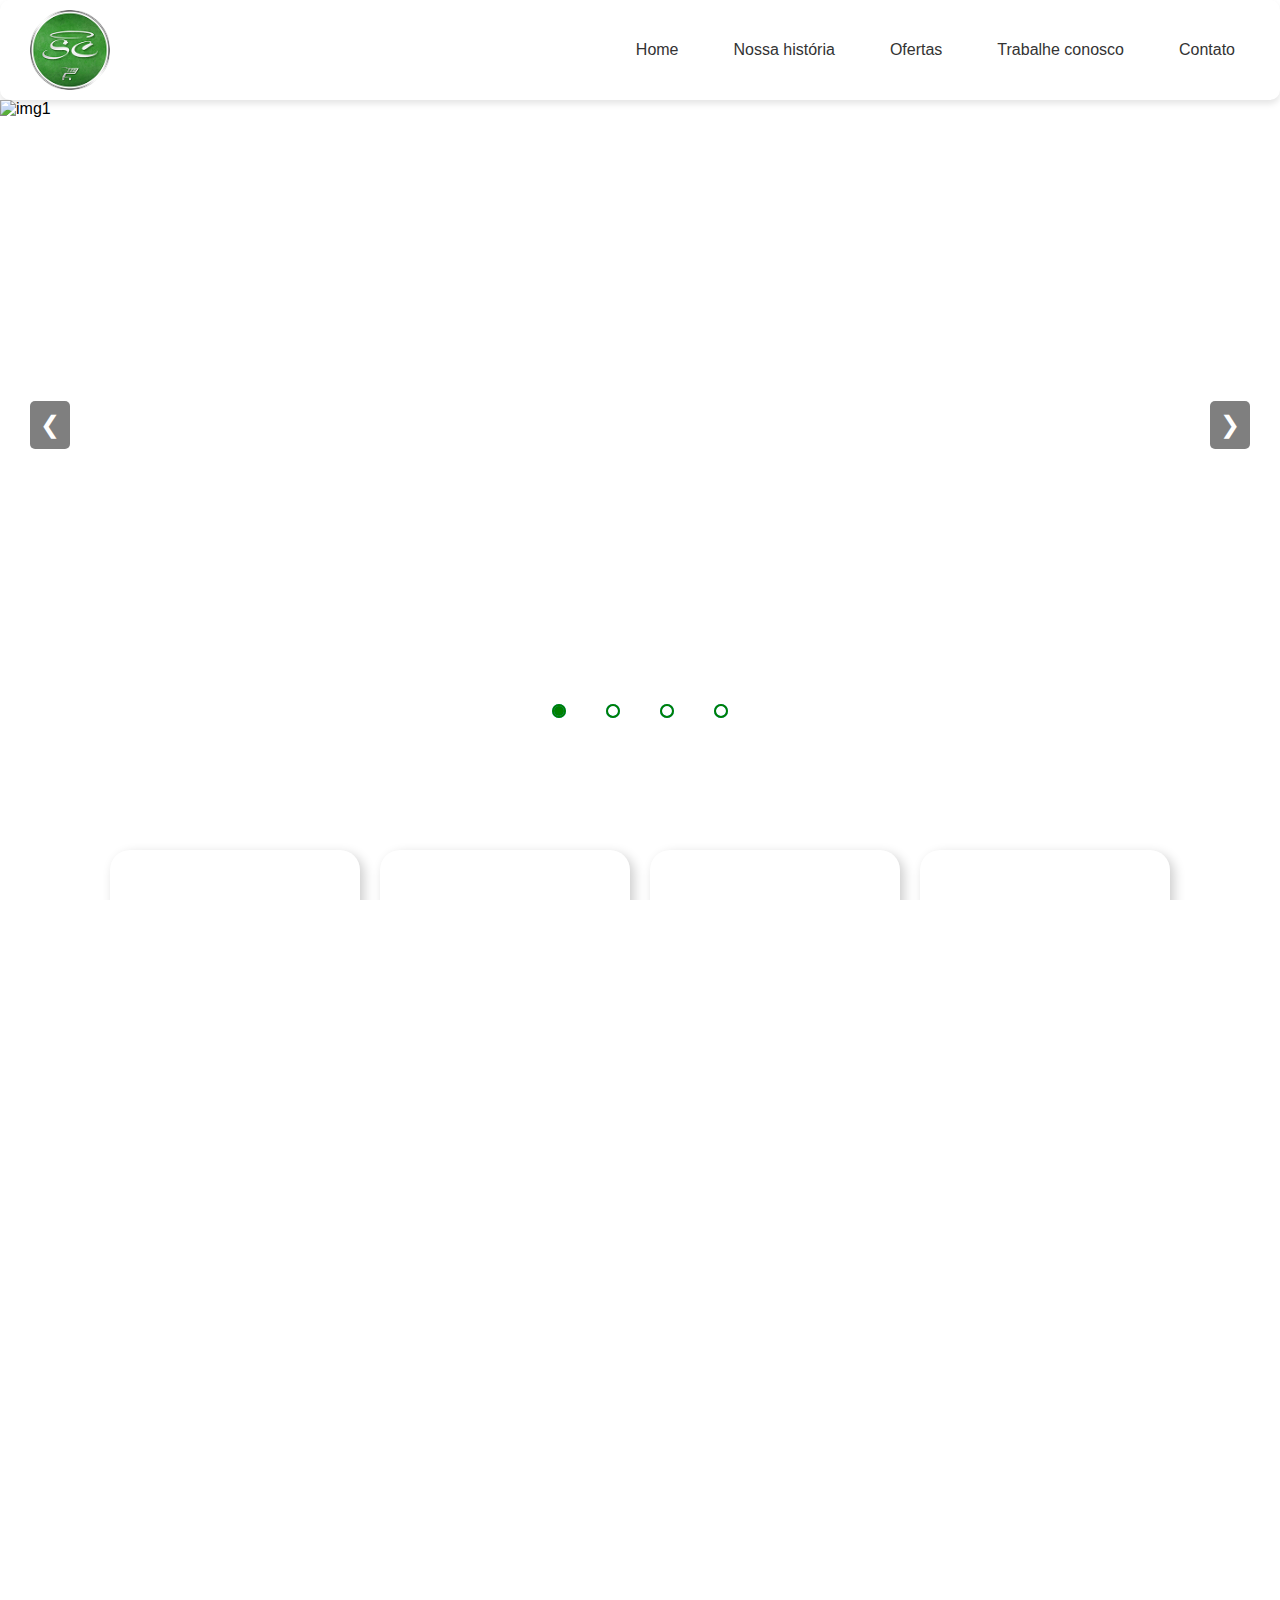
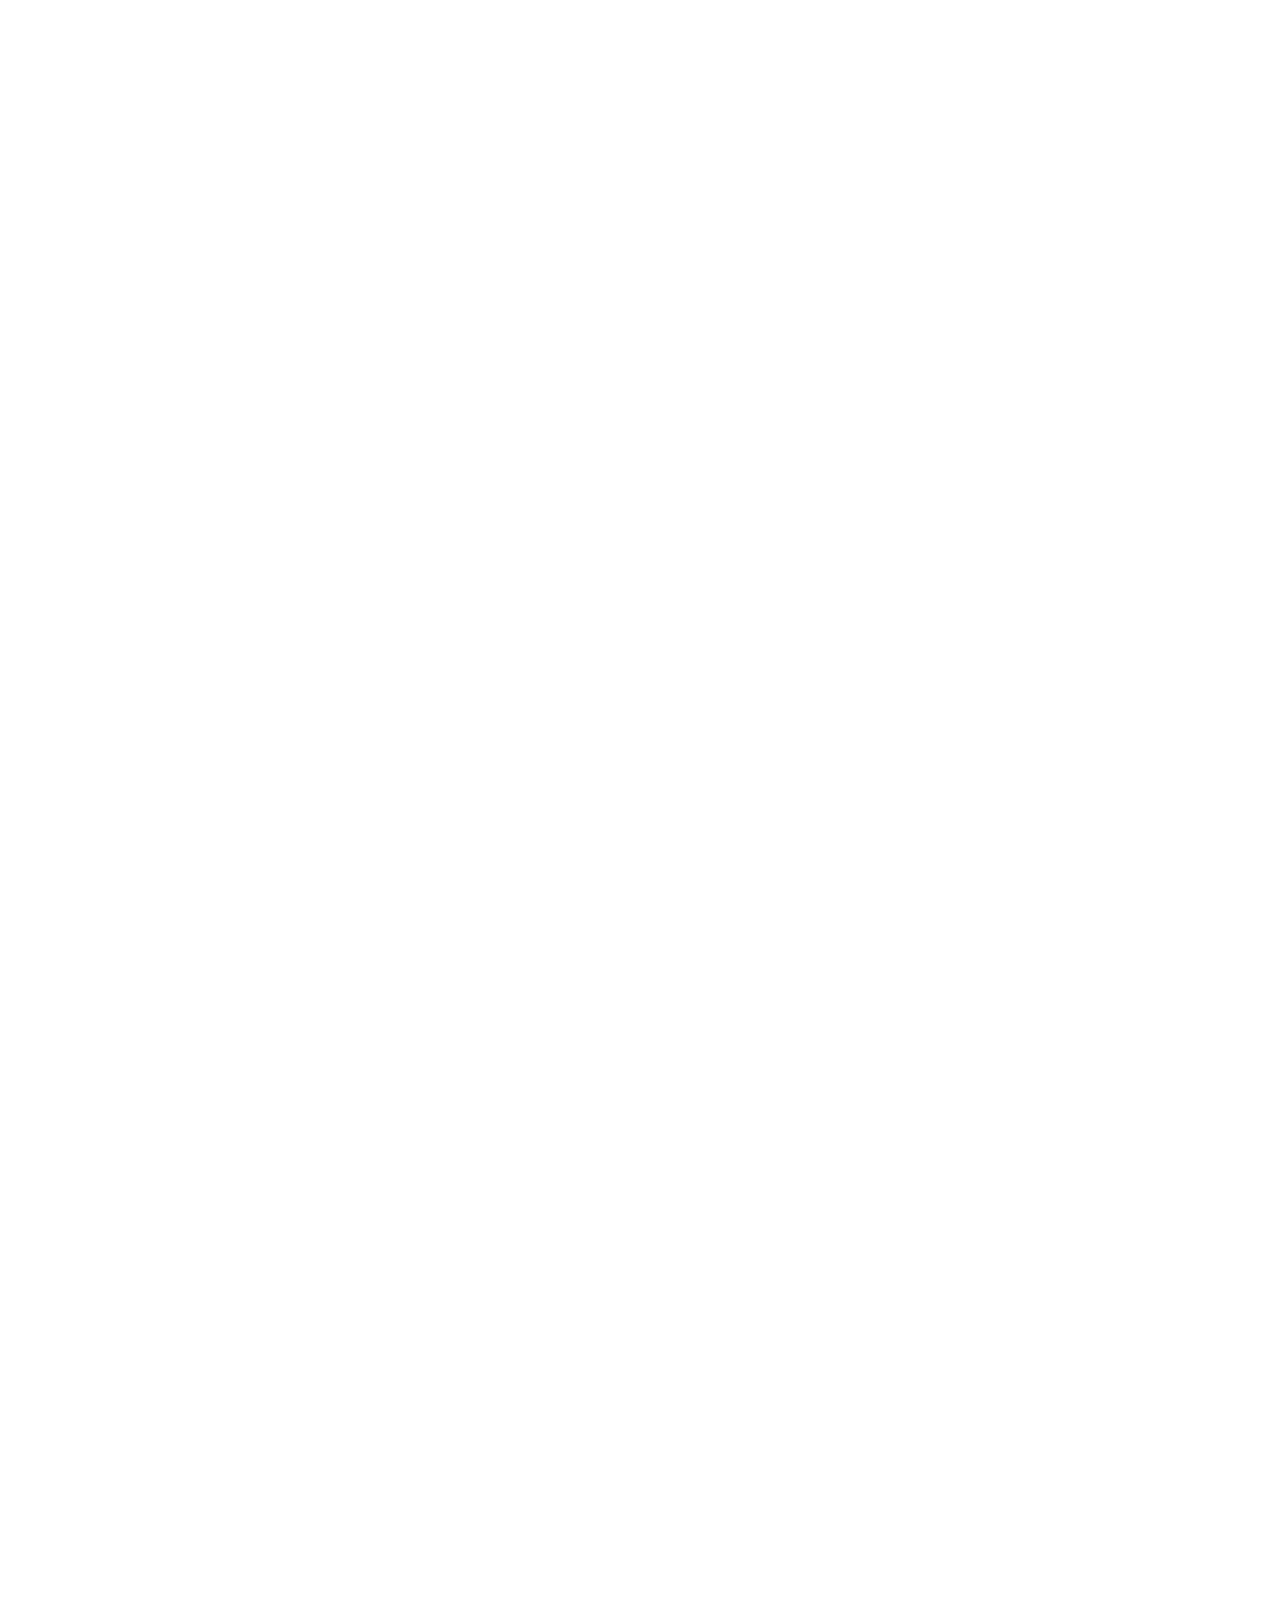
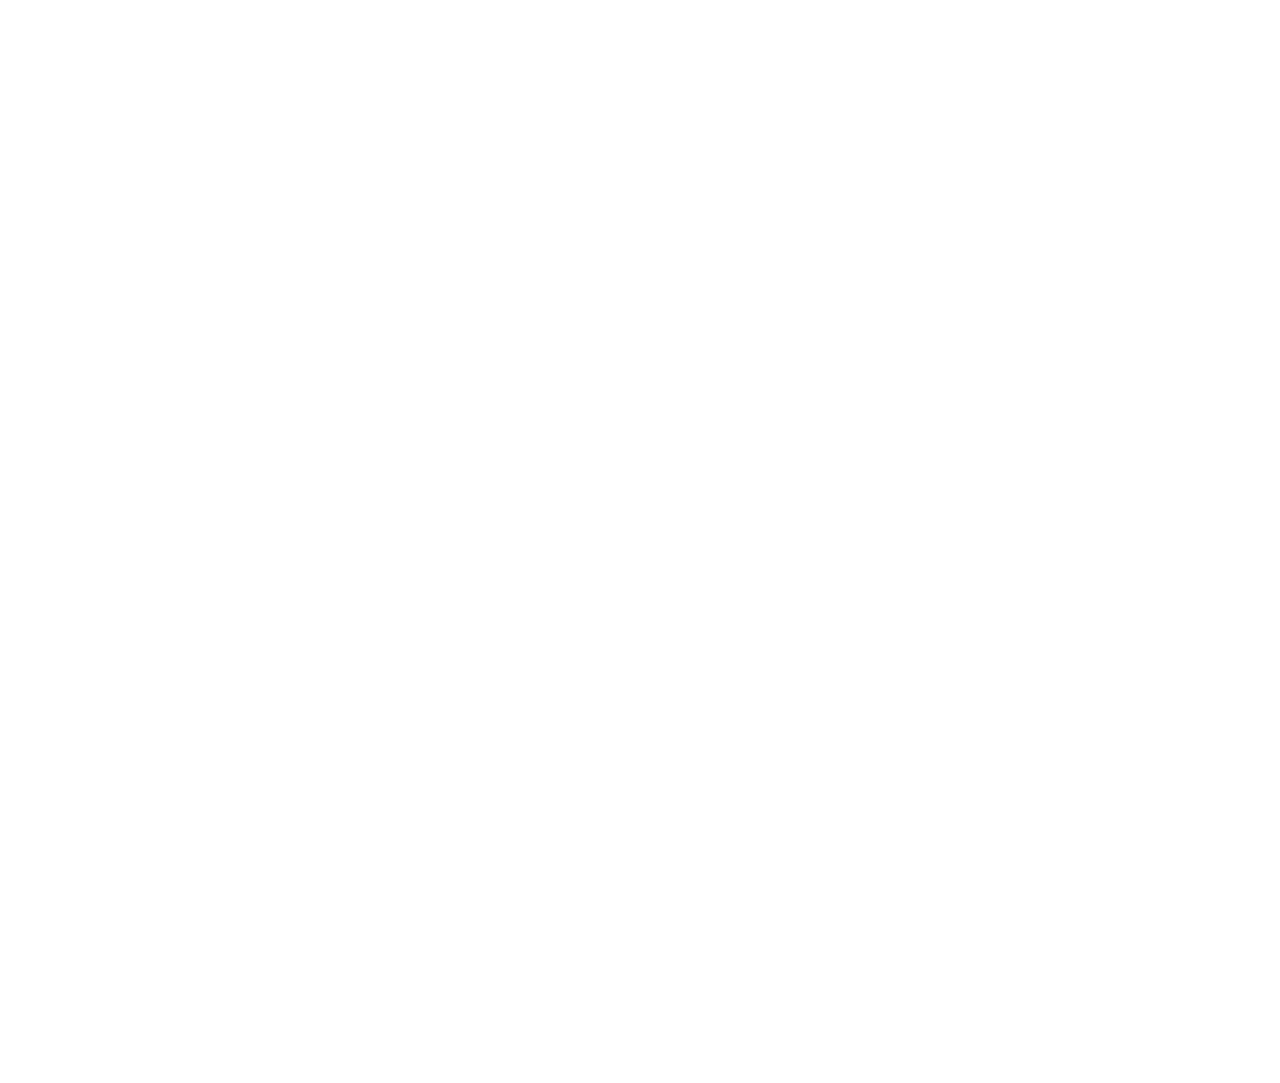
==== commit 277ce91f: "formulários criados e estilização do form do index" ====
--- a/index.html
+++ b/index.html
@@ -121,7 +121,6 @@
       <a href="/"><img src="https://cdn-icons-png.flaticon.com/512/160/160200.png" alt="imgzap">Encomendar</a>
     </div>
 
-
     <div class="conhecamercado">
       <h2>Conheça nosso mercado</h2>
       <div class="videos">
@@ -153,7 +152,34 @@
       </div>
     </div>
 
-    <div class="cadastro"></div>
+    <div class="cadastro">
+      <h2>Cadastre-se em nosso mercado</h2>
+      <p>e ganhe descontos exclusivos</p>
+      <form action="" method="POST" autocomplete="on">
+        <div>
+          <label for="nome">Nome completo: </label>
+          <input type="text" name="nome" id="nome" autocomplete="name" required>
+        </div>
+        <div>
+          <label for="email">Email: </label>
+          <input type="email" name="email" id="email" autocomplete="email" required>
+        </div>
+        <div class="tel-cpf">
+          <div>
+            <label for="telefone">Telefone: </label>
+            <input type="texto" name="telefone" id="telefone" required inputmode="numeric" maxlength="15" placeholder="(00) 00000-0000" autocomplete="tel">
+          </div>
+          <div>
+            <label for="cpf">CPF: </label>
+            <input type="text" name="cpf" id="cpf" required maxlength="14" placeholder="000.000.000-00" inputmode="numeric">
+          </div>
+        </div>
+        <div>
+          <input type="submit" value="Cadastrar">
+        </div>
+
+      </form>
+    </div>
   </main>
 
   <footer>
@@ -197,5 +223,6 @@
 
 <script src="./script/slide.js"></script>
 <script src="./script/ofertasdia.js"></script>
+<script src="./script/cadastro.js"></script>
 
 </html>--- a/style/index.css
+++ b/style/index.css
@@ -493,6 +493,77 @@
 
 /* Fim localização no mapa */
 
+/* Inicio Cadastro */
+/* Estilos do Cadastro */
 .cadastro {
   background-color: #3ead2f;
-}
+  display: flex;
+  justify-content: center;
+  align-items: center;
+  flex-direction: column;
+  padding: 20px;
+}
+
+.cadastro h2 {
+  text-align: center;
+  color: white;
+  font-size: 24px;
+  font-weight: bold;
+  padding: 5px;
+}
+
+.cadastro p {
+  color: white;
+  text-align: center;
+  font-size: 17px;
+}
+
+.cadastro form {
+  display: grid;
+  grid-template-columns: 1fr;
+  gap: 15px;
+  background-color: #3ead2f;
+  width: 100%;
+  max-width: 500px;
+}
+
+.cadastro label {
+  color: white;
+  font-size: 16px;
+  font-weight: bold;
+  display: block;
+}
+
+.cadastro input {
+  width: 100%;
+  height: 40px;
+  border: none;
+  border-radius: 5px;
+  padding: 10px;
+  font-size: 16px;
+}
+
+.tel-cpf {
+  display: grid;
+  grid-template-columns: 1fr 1fr;
+  gap: 10px;
+}
+
+.cadastro input[type="submit"] {
+  background-color: white;
+  color: #3ead2f;
+  font-size: 18px;
+  font-weight: bold;
+  padding: 10px 30px;
+  border-radius: 10px;
+  cursor: pointer;
+  border: none;
+  transition: 0.3s;
+  width: 100%;
+}
+
+.cadastro input[type="submit"]:hover {
+  background-color: #2c7c22;
+  color: white;
+}
+/* Fim Cadastro */
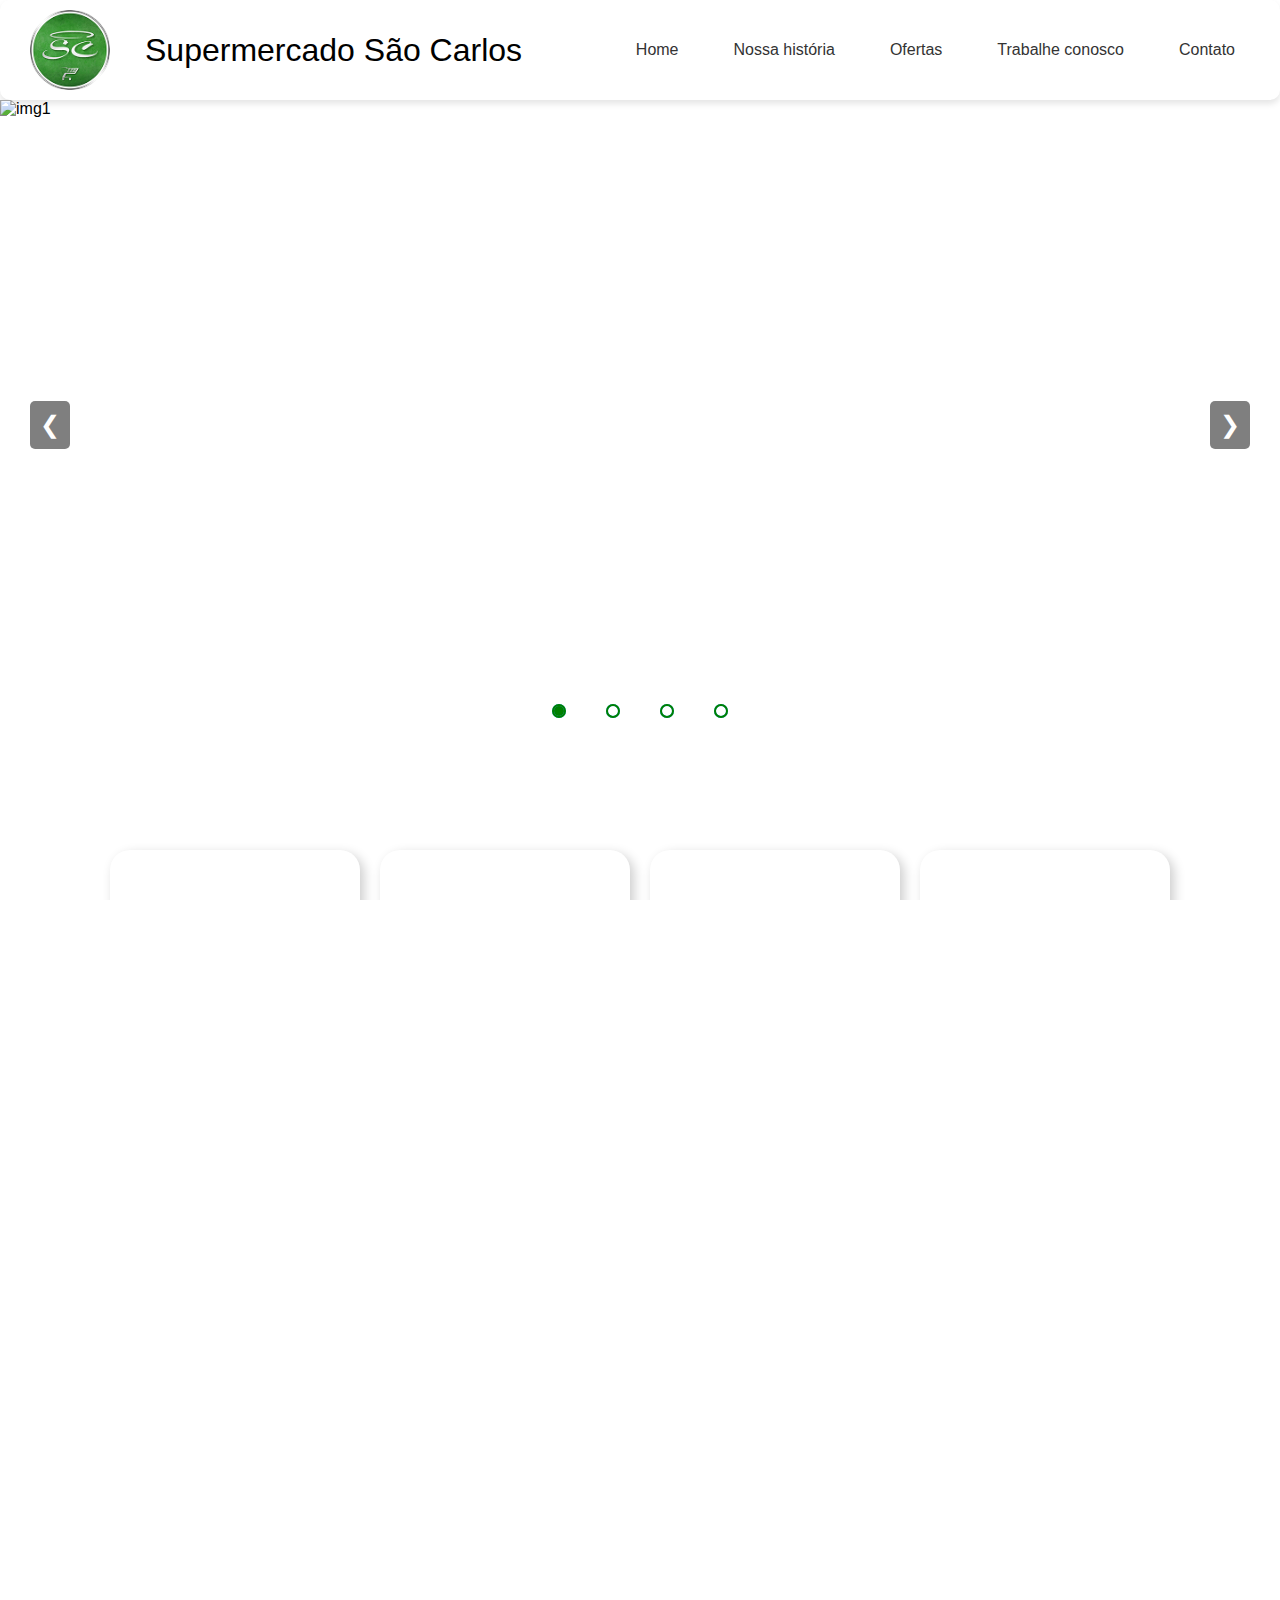
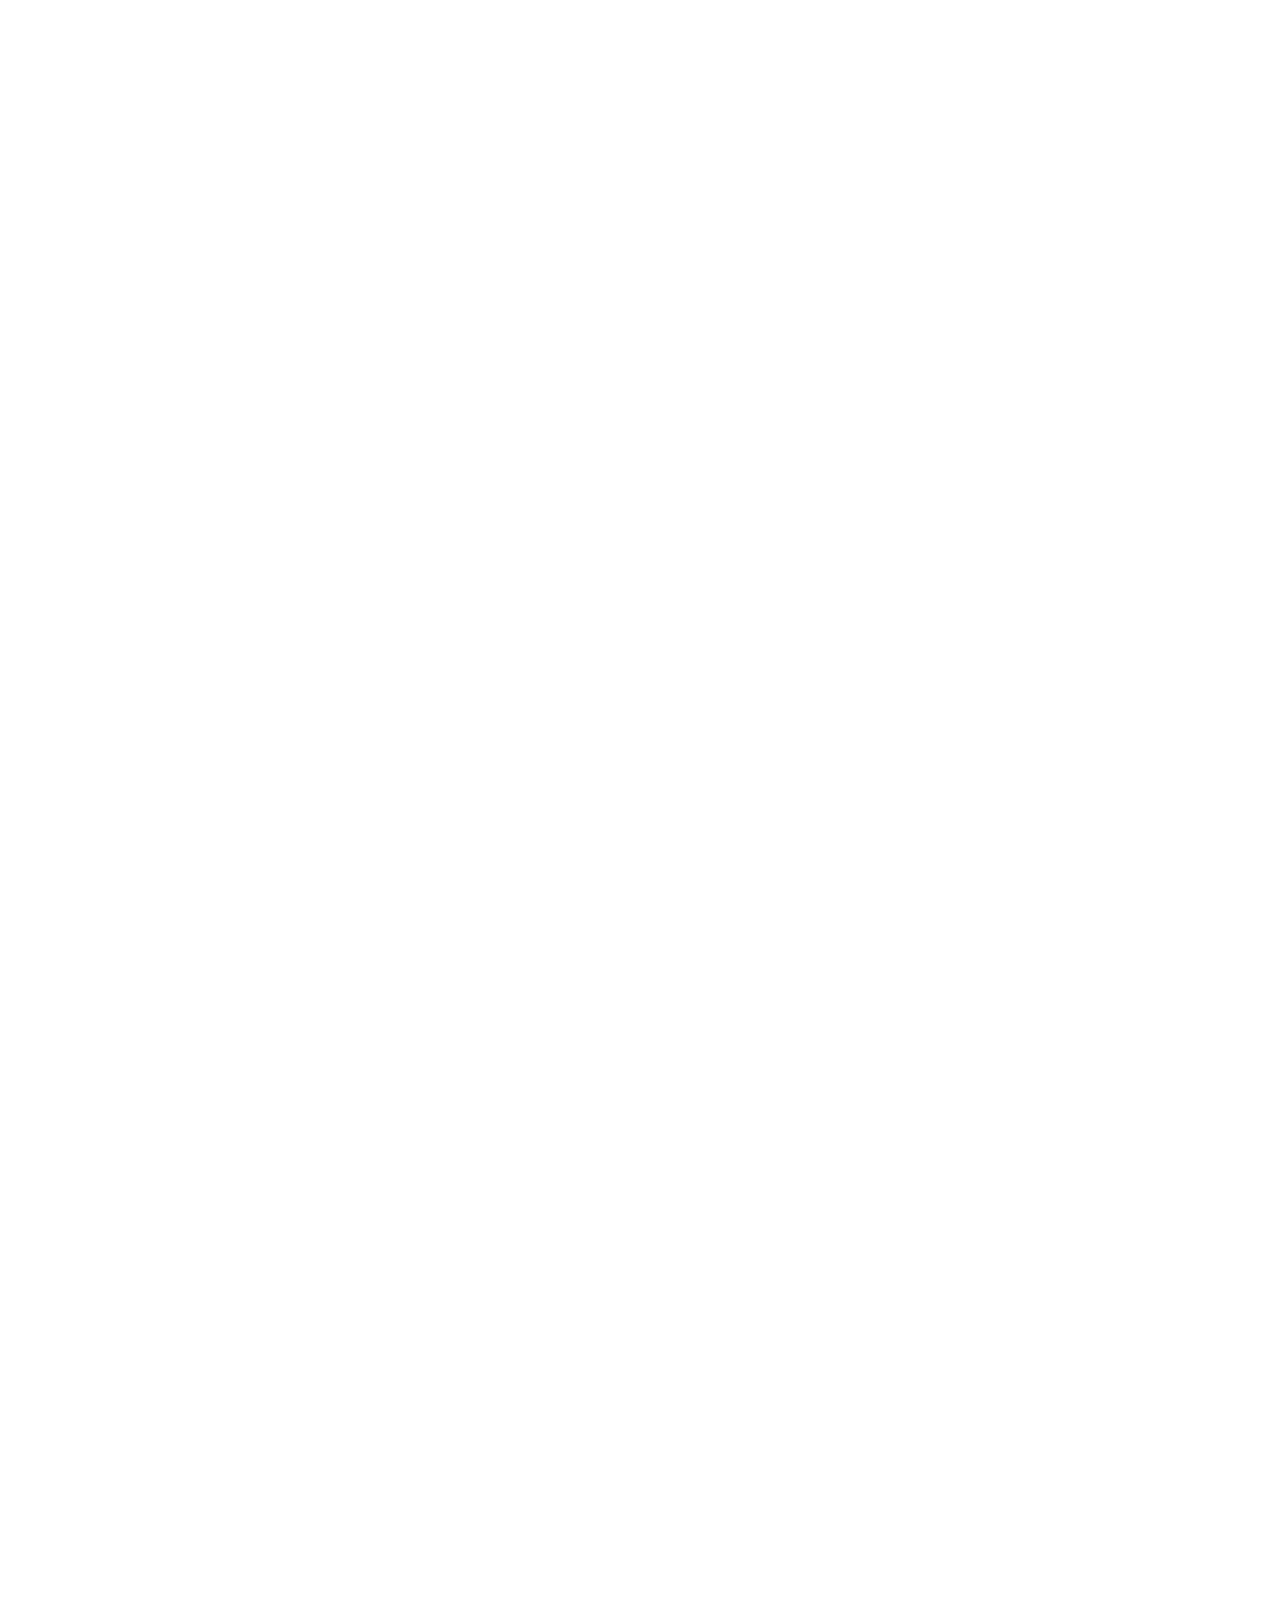
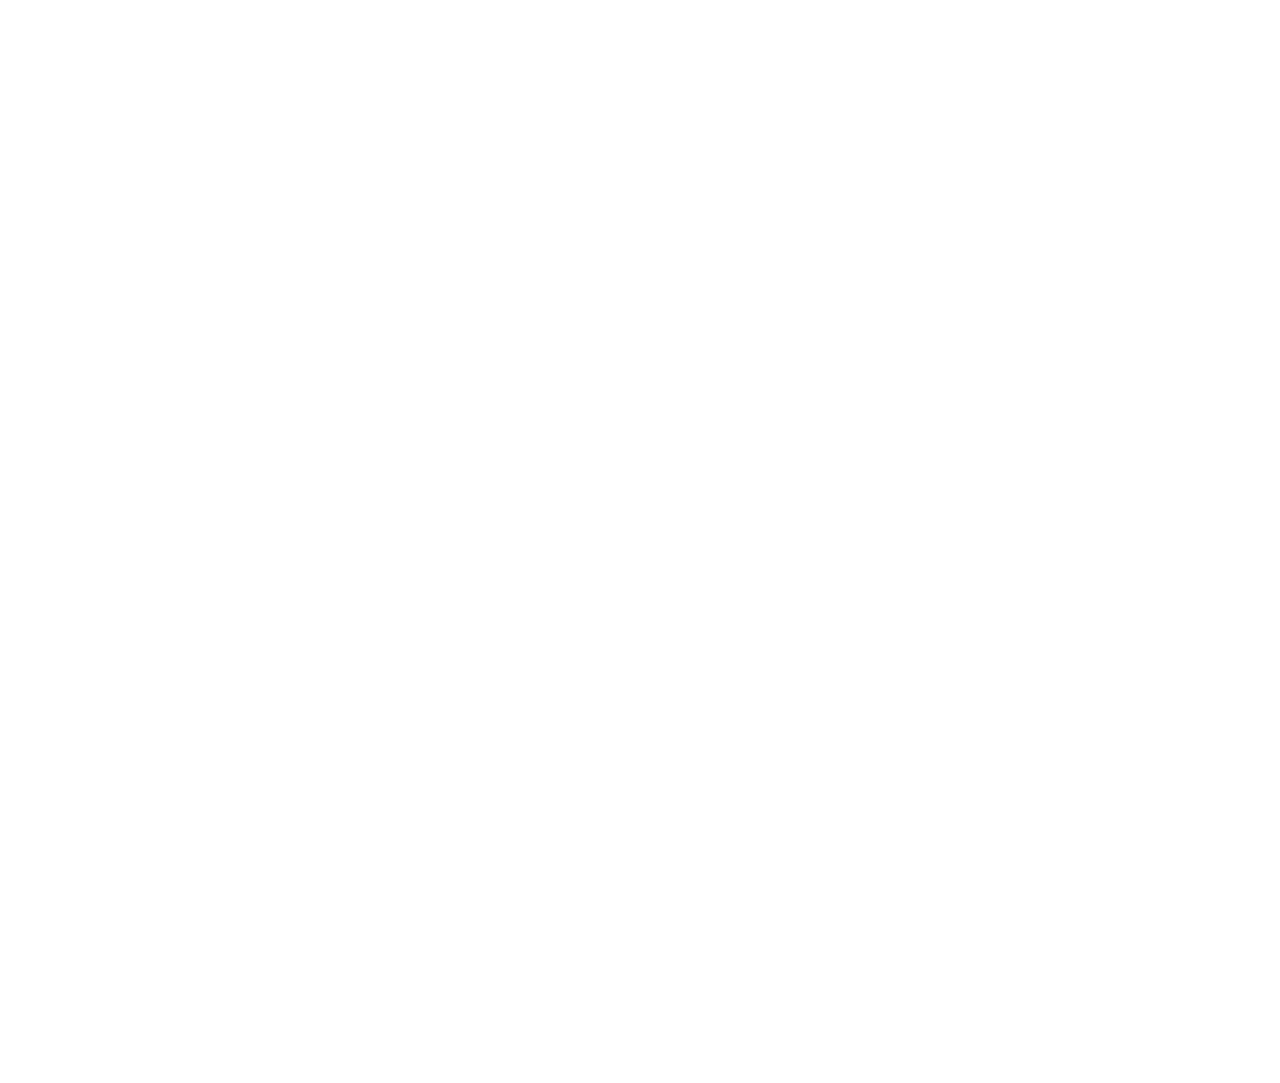
==== commit bf7652bf: "css form, favicon, h1 header" ====
--- a/index.html
+++ b/index.html
@@ -5,6 +5,7 @@
   <meta charset="UTF-8">
   <meta name="viewport" content="width=device-width, initial-scale=1.0">
   <title>Supermercado SãoCarlos</title>
+  <link rel="shortcut icon" href="./imagens/index/favicon-32x32.png" type="image/x-icon">
   <link rel="stylesheet" href="./style/index.css">
   <link rel="stylesheet" href="./style/header.css">
   <link rel="stylesheet" href="./style/footer.css">
@@ -15,7 +16,10 @@
 
 <body>
   <header>
-    <img src="./imagens/index/logo.png" alt="Ícone Mercado">
+    <div>
+      <img src="./imagens/index/logo.png" alt="Ícone Mercado">
+      <h1>Supermercado São Carlos</h1>
+    </div>
     <nav>
       <ul>
         <li><a href="./index.html">Home</a></li>
@@ -175,7 +179,7 @@
           </div>
         </div>
         <div>
-          <input type="submit" value="Cadastrar">
+          <input id="submit" type="submit" value="Cadastrar">
         </div>
 
       </form>
@@ -221,7 +225,7 @@
 
 </body>
 
-<script src="./script/slide.js"></script>
+<script src="./script/slider.js"></script>
 <script src="./script/ofertasdia.js"></script>
 <script src="./script/cadastro.js"></script>
 
--- a/style/header.css
+++ b/style/header.css
@@ -3,6 +3,10 @@
   padding: 0;
   box-sizing: border-box;
   font-family: "Segoe UI", Arial, sans-serif;
+}
+
+header h1 {
+  font-weight: normal;
 }
 
 header {
@@ -13,6 +17,12 @@
   padding: 10px 30px;
   box-shadow: 0px 4px 6px rgba(0, 0, 0, 0.1);
   border-radius: 10px;
+}
+
+header > div {
+  display: flex;
+  align-items: center;
+  gap: 35px;
 }
 
 header img {
--- a/style/footer.css
+++ b/style/footer.css
@@ -6,7 +6,7 @@
 }
 
 footer {
-  background-color: #3ead2f;
+  background-image: linear-gradient(180deg, #3ead2f, #56da45);
   padding: 30px 15px;
   text-align: center;
   color: white;
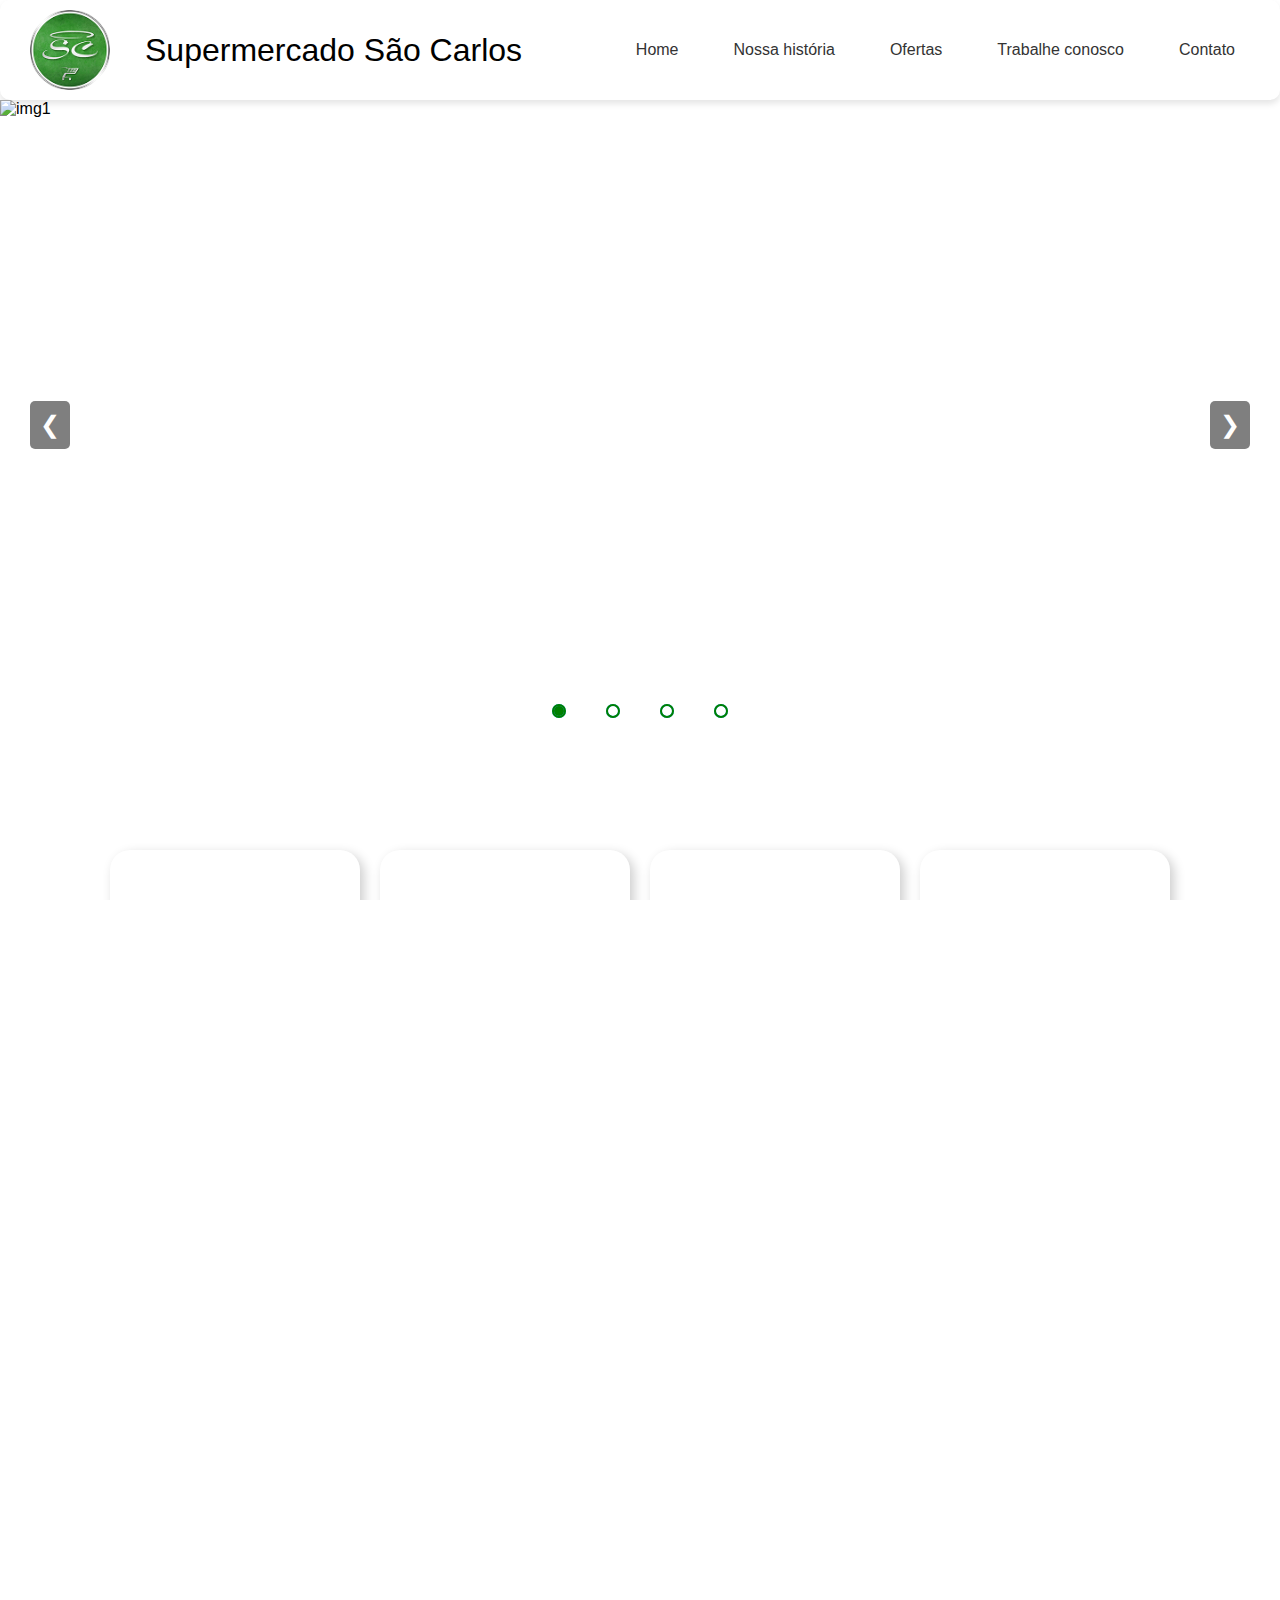
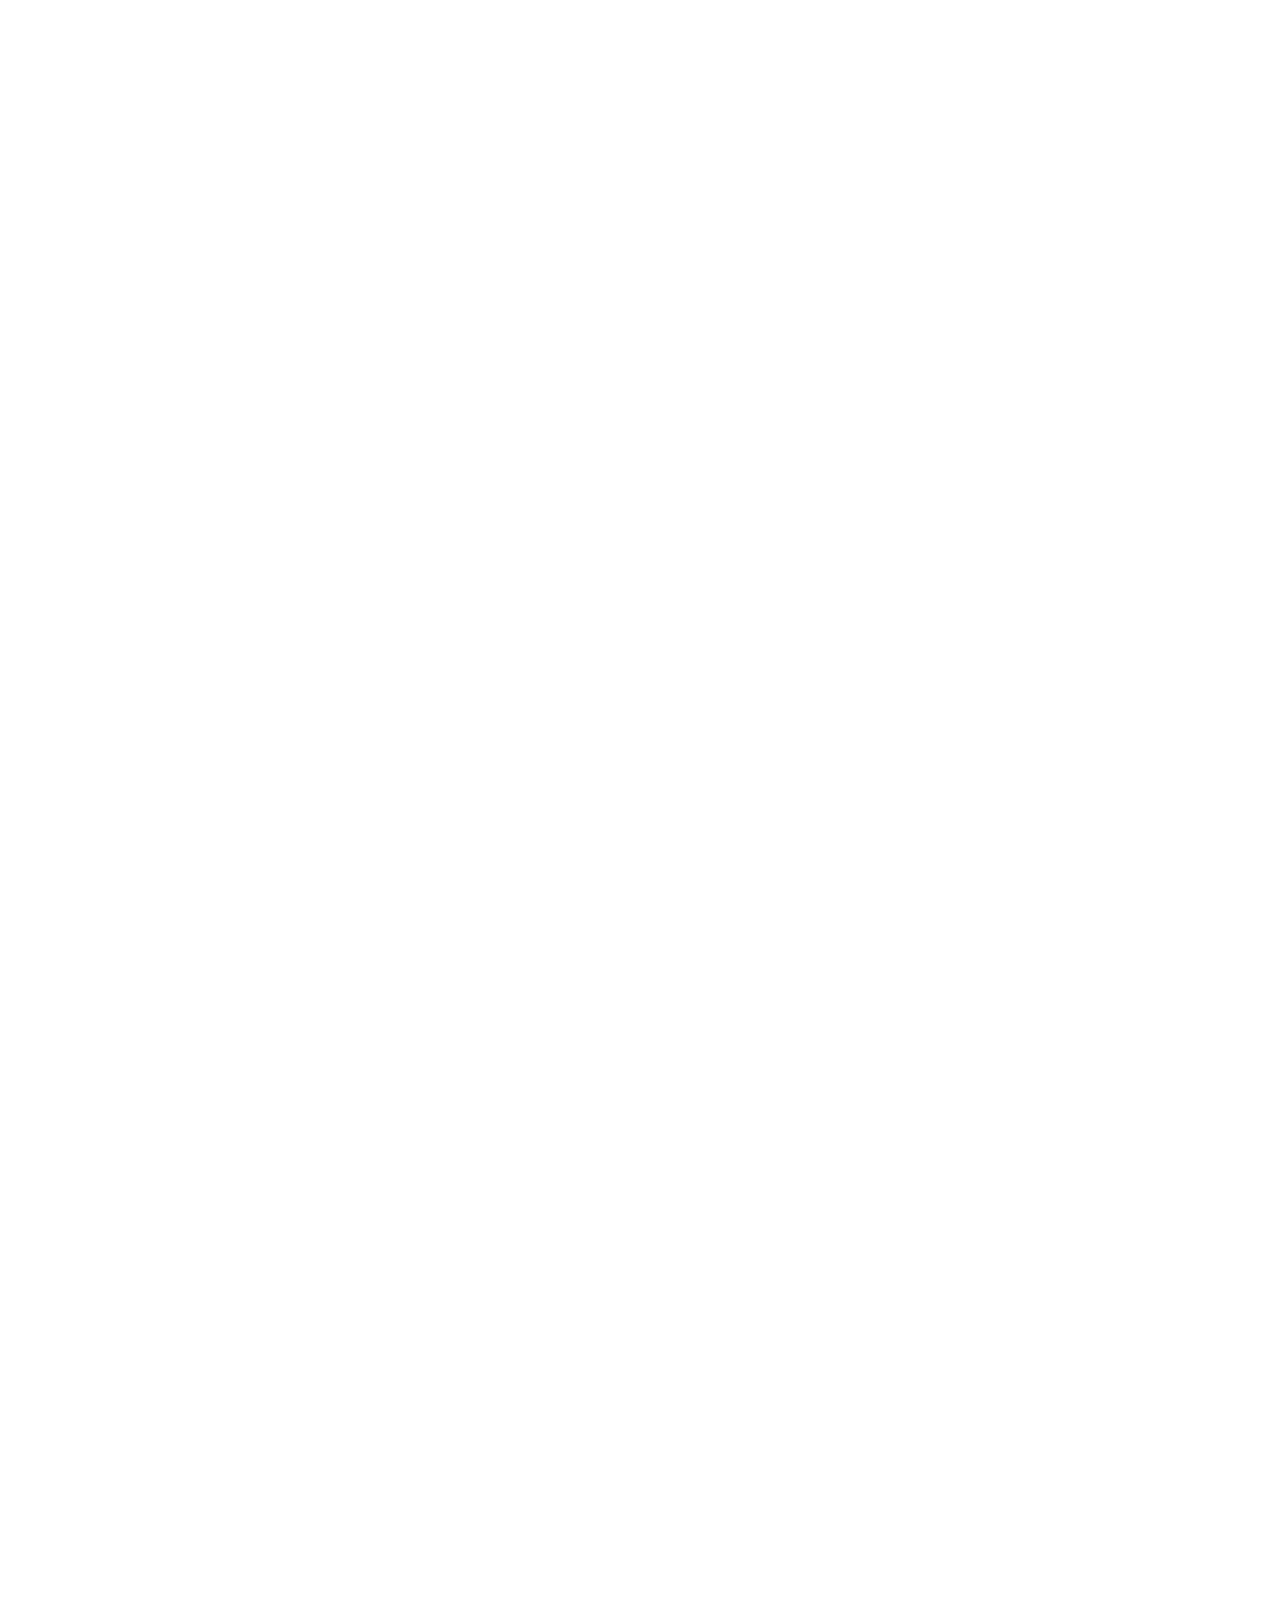
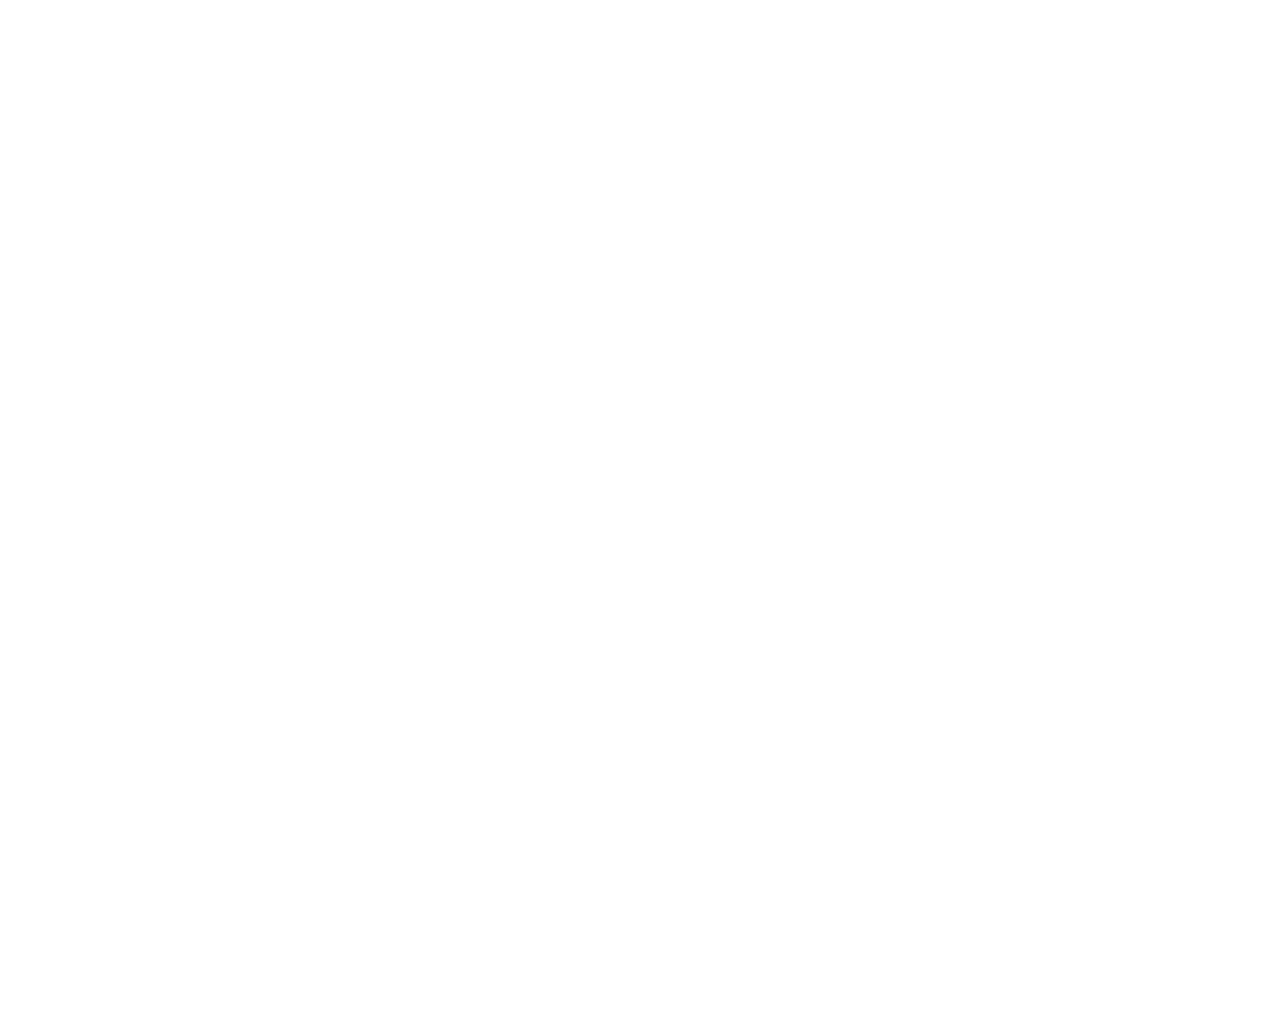
==== commit cf6be6ee: "icons padronizados" ====
--- a/index.html
+++ b/index.html
@@ -12,6 +12,7 @@
   <link rel="preconnect" href="https://fonts.googleapis.com">
   <link rel="preconnect" href="https://fonts.gstatic.com" crossorigin>
   <link href="https://fonts.googleapis.com/css2?family=Inter:ital,opsz,wght@0,14..32,100..900;1,14..32,100..900&display=swap" rel="stylesheet">
+  <link rel="stylesheet" href="https://cdnjs.cloudflare.com/ajax/libs/font-awesome/6.5.0/css/all.min.css">
 </head>
 
 <body>
@@ -78,19 +79,19 @@
     <div class="quadrados-container">
       <div class="quadrados">
         <div class="quadrado">
-          <img src="./imagens/index/image1.png" alt="Qualidade">
+          <i class="fa-solid fa-circle-check"></i>
           <p class="titulo-quadrado">Qualidade</p>
         </div>
         <div class="quadrado">
-          <img src="./imagens/index/image2.png" alt="Preço Justo">
+          <i class="fa-solid fa-money-check-dollar"></i>
           <p class="titulo-quadrado">Preço justo</p>
         </div>
         <div class="quadrado">
-          <img src="./imagens/index/image3.png" alt="Bom Atendimento">
+          <i class="fa-solid fa-headset"></i>
           <p class="titulo-quadrado">Bom atendimento</p>
         </div>
         <div class="quadrado">
-          <img src="./imagens/index/image4.png" alt="Entregas">
+          <i class="fa-solid fa-truck-fast"></i>
           <p class="titulo-quadrado">Entregas</p>
         </div>
       </div>
@@ -121,8 +122,8 @@
 
     <div class="encomendas">
       <h2>Encomende suas compras</h2>
-      <p>Levaremos até você <img src="./imagens/index/image4.png" alt=""></p>
-      <a href="/"><img src="https://cdn-icons-png.flaticon.com/512/160/160200.png" alt="imgzap">Encomendar</a>
+      <p>Levaremos até você <i class="fa-solid fa-truck-fast fa-2xl"></i></p>
+      <a href="https://api.whatsapp.com/send?phone=5518997051341&fbclid=PAZXh0bgNhZW0CMTEAAaekHLdDjtzJI38Xe-IL_SXYVoXE7wf2CkDPJECx8FIV-pn25-tVC2x2Tr2cNw_aem_jY1r-ckRBimzmZkBowSXOA" target="_blank"><i class="fa-brands fa-whatsapp fa-2xl"></i>Encomendar</a>
     </div>
 
     <div class="conhecamercado">
@@ -136,7 +137,6 @@
         <iframe width="100%" height="200px" src="https://www.youtube.com/embed/LXb3EKWsInQ?si=wWZ_GEY2SlMzsTLs" title="YouTube video player" frameborder="0" allow="accelerometer; autoplay; clipboard-write; encrypted-media; gyroscope; picture-in-picture; web-share" referrerpolicy="strict-origin-when-cross-origin" allowfullscreen></iframe>
       </div>
     </div>
-
 
     <div class="comoachar">
       <h2>Como nos achar</h2>
@@ -149,9 +149,9 @@
           <p>Av. Frei Marcelo Manília, 427 <br> Centro - Buritama - SP</p>
           <h3>Funcionamento:</h3>
           <p>Segunda a Sábado das 6:00 às 20:00 <br> Domingo das 6:00 às 13:00</p>
-          <h3>Telefone</h3>
+          <h3>Telefone:</h3>
           <p>(18) 3691-2917</p>
-          <a href="https://maps.app.goo.gl/c5a73NDTmuxBxToc8">Ver no Maps</a>
+          <a href="https://maps.app.goo.gl/c5a73NDTmuxBxToc8" target="_blank">Ver no Maps</a>
         </div>
       </div>
     </div>
@@ -191,10 +191,10 @@
       <img src="./imagens/index/mercadoiconfooter.png" alt="Logo do Mercado">
     </div>
     <div class="iconsfooter">
-      <img src="./imagens/index/iconfooter1.png" alt="Ícone 1">
-      <img src="./imagens/index/iconfooter2.png" alt="Ícone 2">
-      <img src="./imagens/index/iconfooter3.png" alt="Ícone 3">
-      <img src="./imagens/index/iconfooter4.png" alt="Ícone 4">
+      <i class="fa-solid fa-circle-check"></i>
+      <i class="fa-solid fa-money-check-dollar"></i>
+      <i class="fa-solid fa-headset"></i>
+      <i class="fa-solid fa-truck-fast"></i>
     </div>
     <div class="descricaofooter">
       <div class="localidade">
@@ -208,16 +208,16 @@
       <div class="contato">
         <h3>Contato:</h3>
         <p>
-          <img src="./imagens/index/whatsappiconfooter.png" alt="WhatsApp">
-          (18) 3691-2917
+          <i class="fa-brands fa-whatsapp"></i>
+          <a href="https://api.whatsapp.com/send?phone=5518997051341&fbclid=PAZXh0bgNhZW0CMTEAAaekHLdDjtzJI38Xe-IL_SXYVoXE7wf2CkDPJECx8FIV-pn25-tVC2x2Tr2cNw_aem_jY1r-ckRBimzmZkBowSXOA" target="_blank">(18) 3691-2917</a>
         </p>
         <p>
-          <img src="./imagens/index/instagramiconfooter.png" alt="Instagram">
-          <a href="https://www.instagram.com/sm_saocarlos/">@sm_saocarlos</a>
+          <i class="fa-brands fa-instagram"></i>
+          <a href="https://www.instagram.com/sm_saocarlos/" target="_blank">@sm_saocarlos</a>
         </p>
         <p>
-          <img src="./imagens/index/facebookiconfooter.png" alt="Facebook">
-          <a href="https://www.facebook.com/smsaocarlos/?locale=pt_BR">Supermercado São Carlos</a>
+          <i class="fa-brands fa-facebook"></i>
+          <a href="https://www.facebook.com/smsaocarlos/?locale=pt_BR" target="_blank">Supermercado São Carlos</a>
         </p>
       </div>
     </div>
--- a/style/index.css
+++ b/style/index.css
@@ -188,9 +188,13 @@
   box-shadow: 6px 6px 15px rgba(0, 0, 0, 0.3);
 }
 
-.quadrado img {
+.quadrado i {
+  display: flex;
   height: 120px;
   width: 120px;
+  font-size: 120px;
+  align-items: center;
+  justify-content: center;
   object-fit: contain;
 }
 
@@ -350,9 +354,7 @@
   transform: translateY(-3px);
 }
 
-.encomendas a img {
-  width: 45px;
-  height: 45px;
+.encomendas .fa-whatsapp {
   margin-right: 10px;
 }
 
--- a/style/footer.css
+++ b/style/footer.css
@@ -25,9 +25,10 @@
   margin: 40px 0;
 }
 
-.iconsfooter img {
-  max-width: 50px;
-  height: auto;
+.iconsfooter i {
+  width: 50px;
+  height: 50px;
+  font-size: 50px;
 }
 
 .descricaofooter {
@@ -49,11 +50,6 @@
   display: flex;
   align-items: center;
   gap: 10px;
-}
-
-.contato img {
-  width: 20px;
-  height: 20px;
 }
 
 .descricaofooter a {
